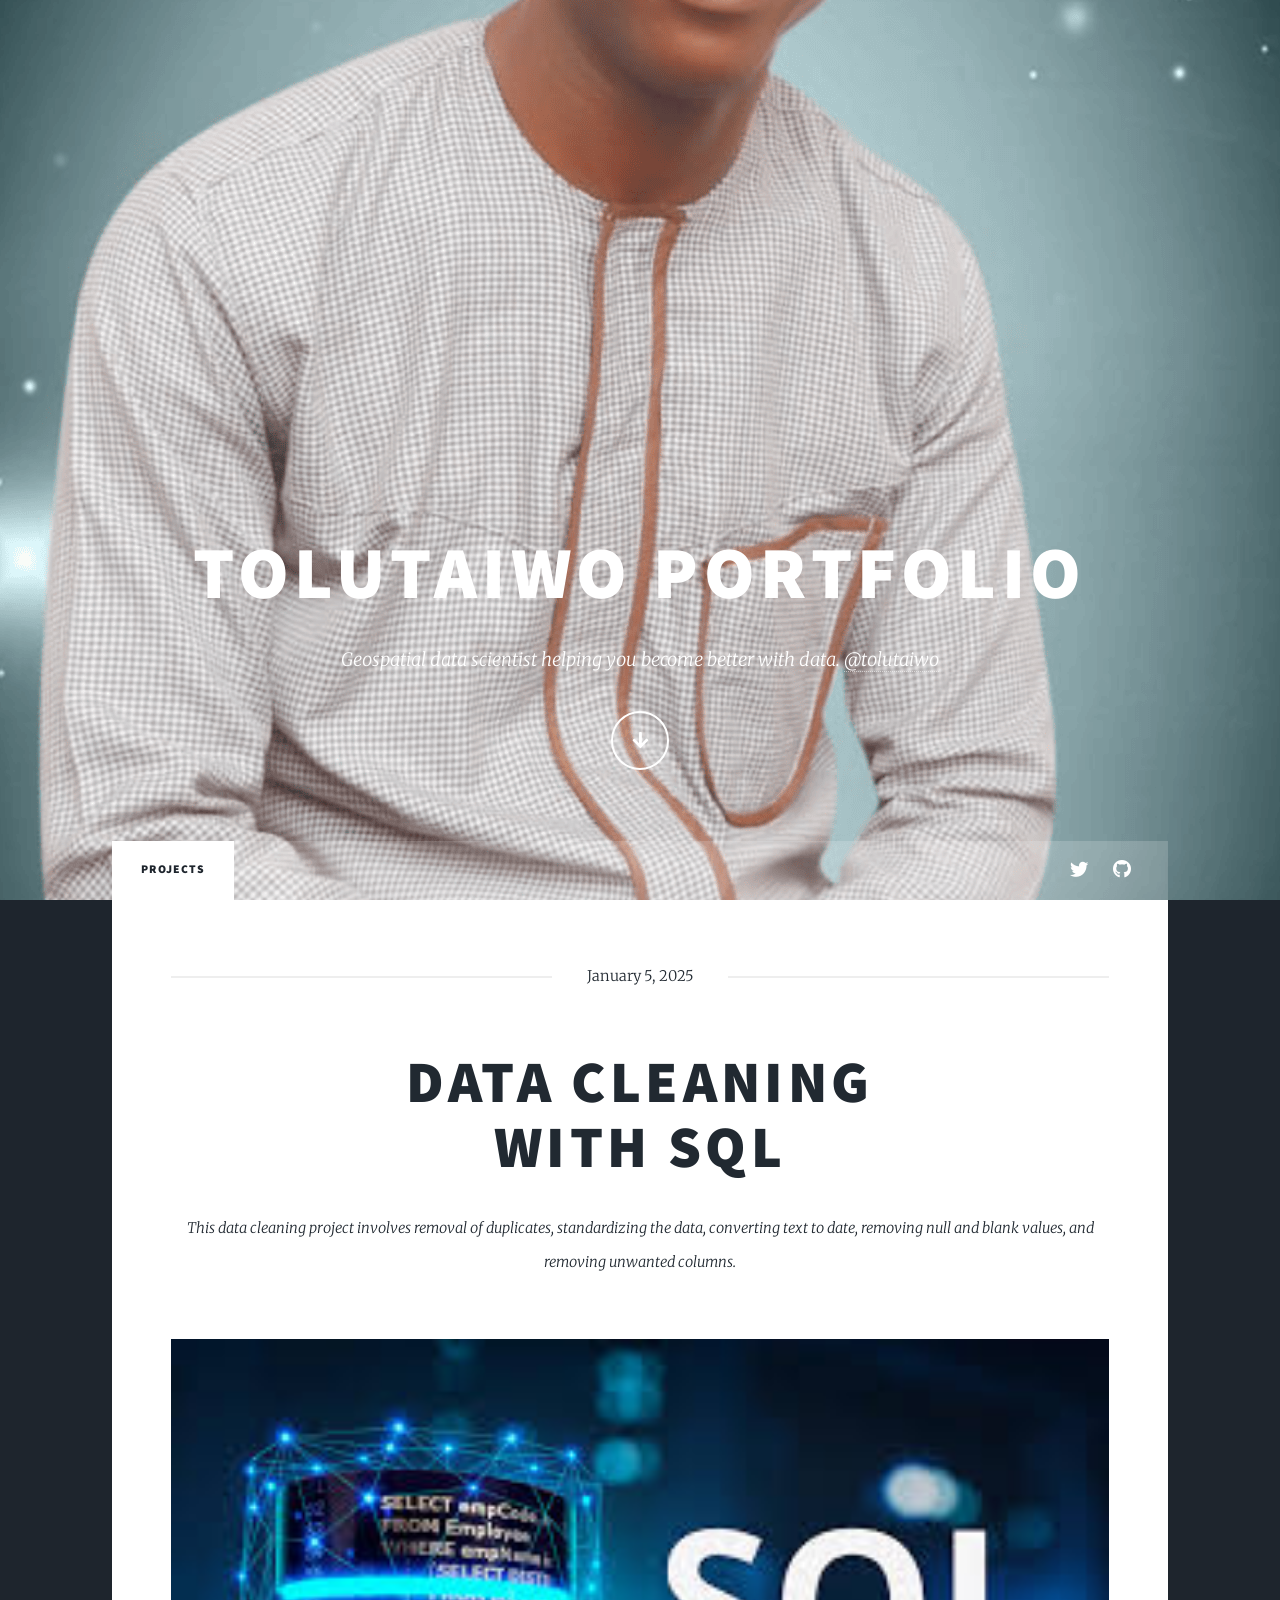
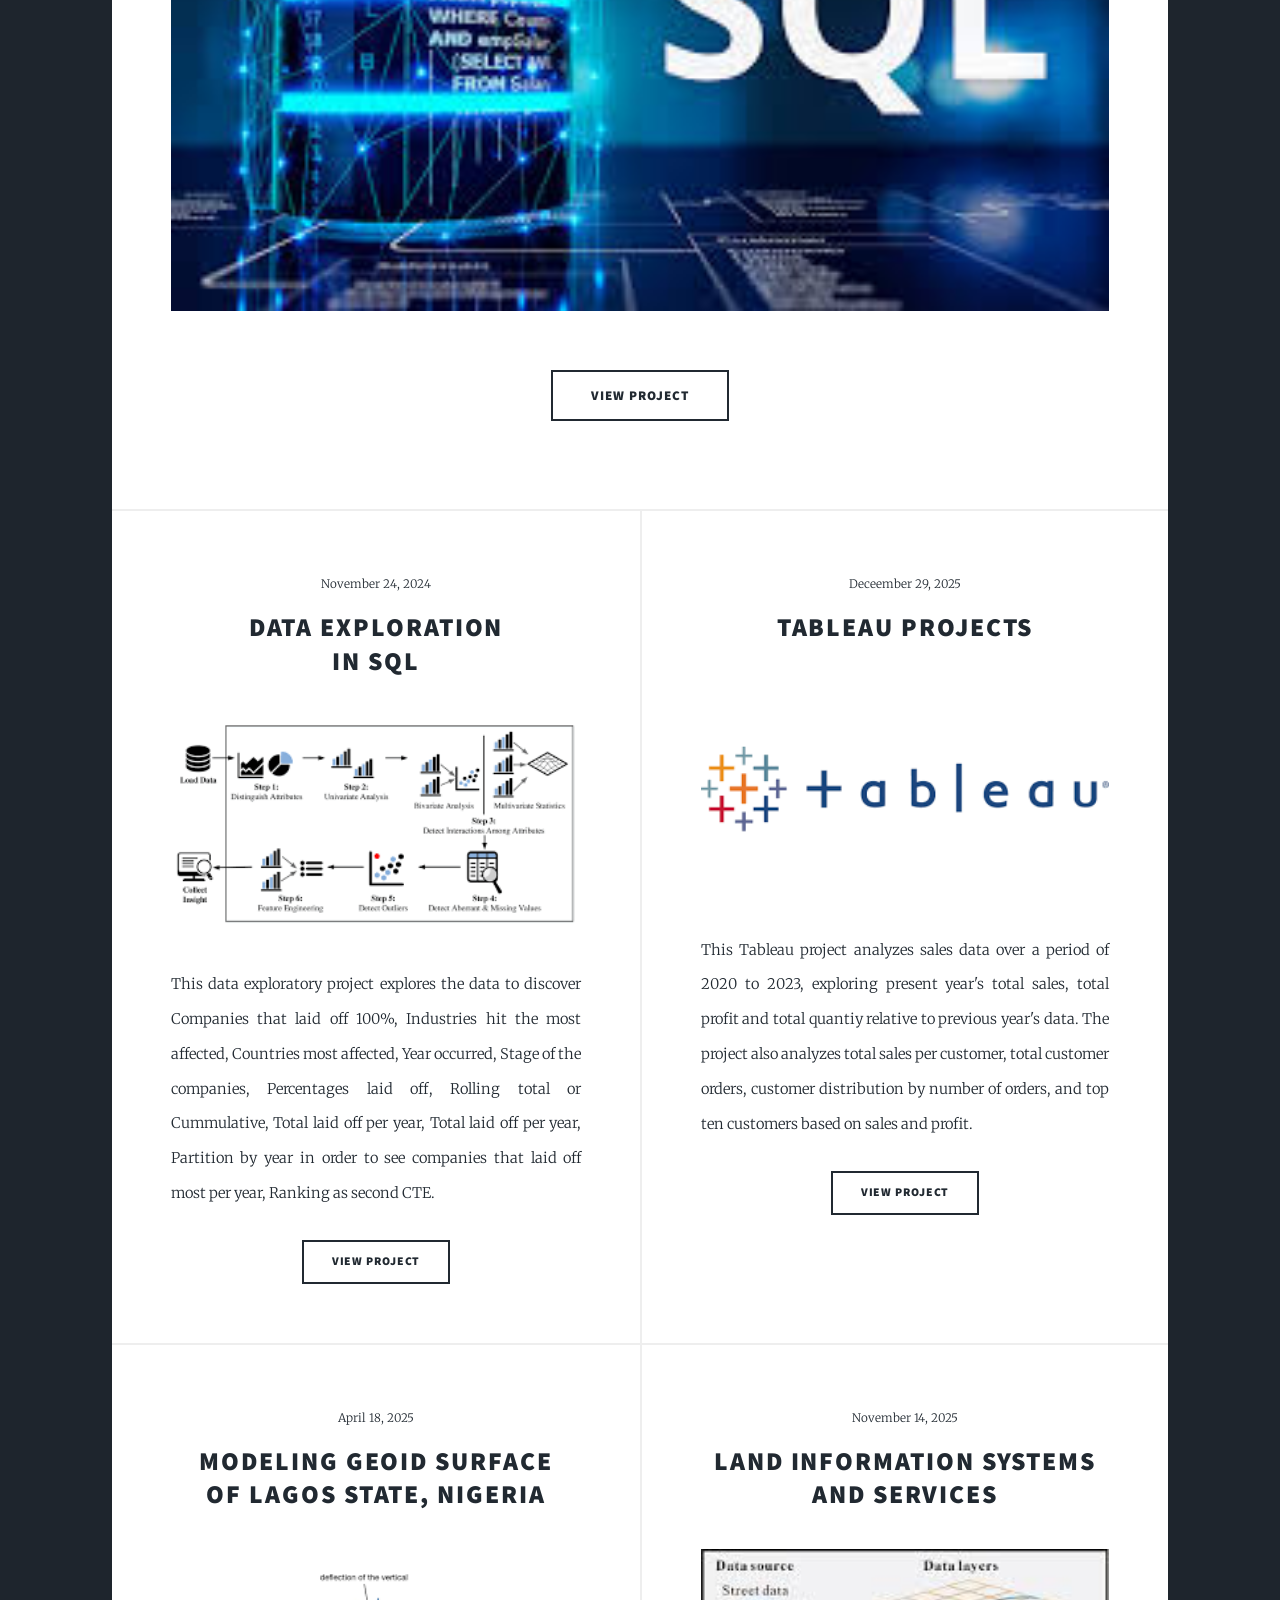
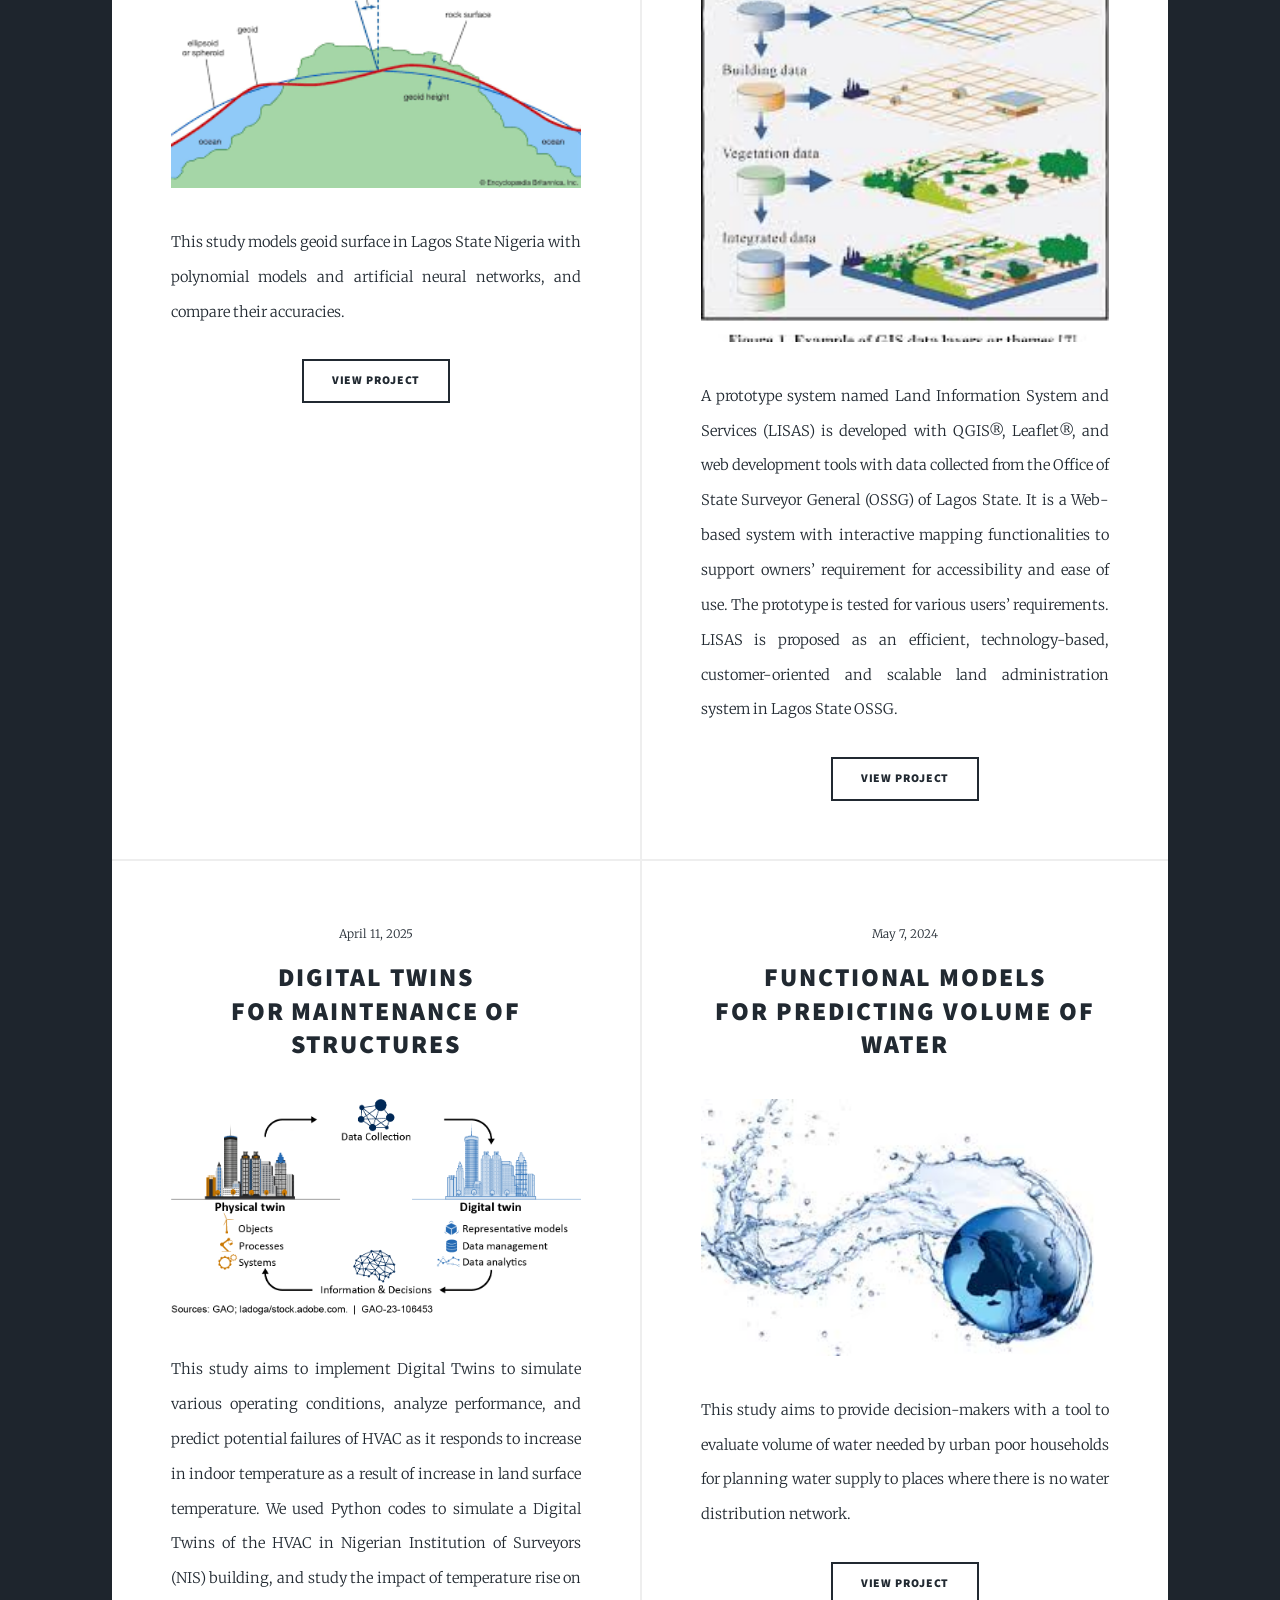
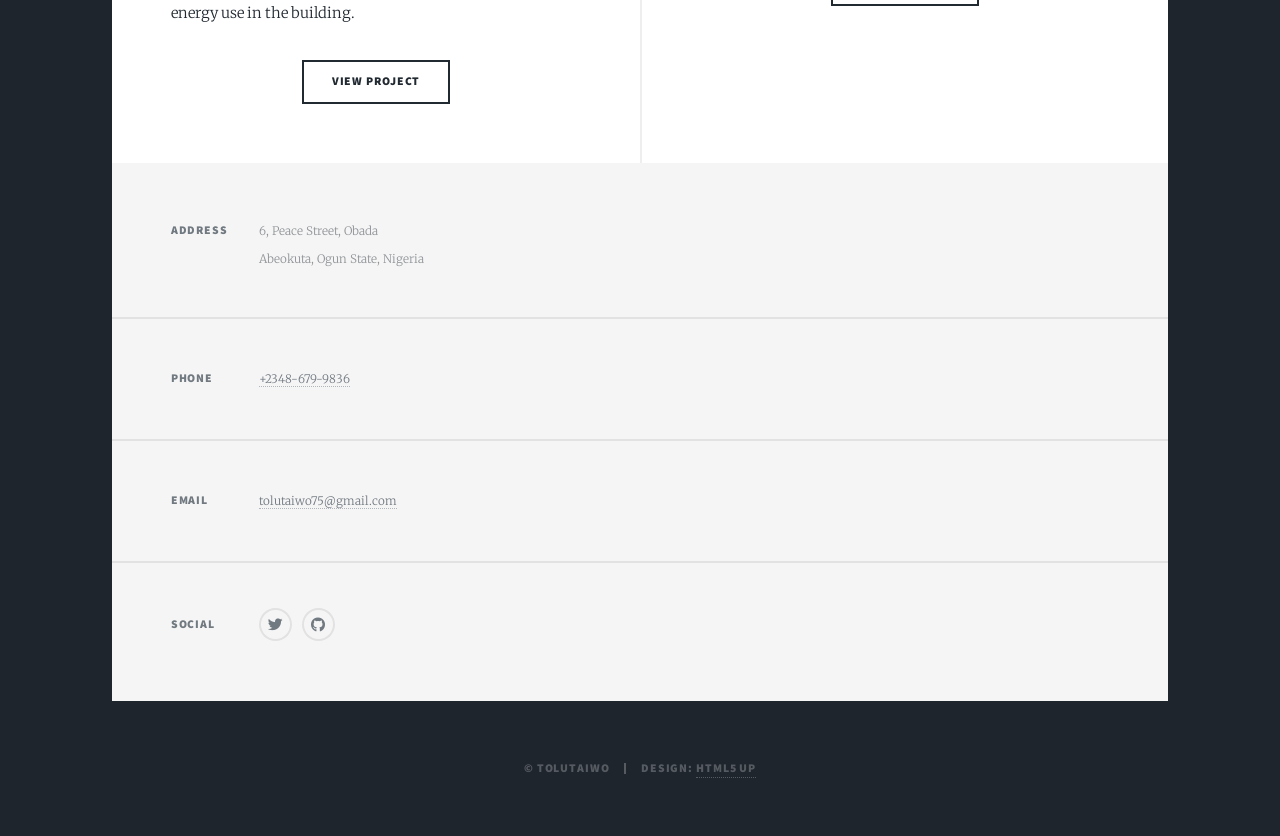
==== index.html @ 2c4b025e "first commit" ====
<!DOCTYPE HTML>
<!--
	Massively by HTML5 UP
	html5up.net | @ajlkn
	Free for personal and commercial use under the CCA 3.0 license (html5up.net/license)
-->
<html>
	<head>
		<title>ToluTaiwo </title>
		<meta charset="utf-8" />
		<meta name="viewport" content="width=device-width, initial-scale=1, user-scalable=no" />
		<link rel="stylesheet" href="assets/css/main.css" />
		<noscript><link rel="stylesheet" href="assets/css/noscript.css" /></noscript>
	</head>
	<body class="is-preload">

		<!-- Wrapper -->
			<div id="wrapper" class="fade-in">

				<!-- Intro -->
					<div id="intro">
						<h1>ToluTaiwo portfolio</h1>
						<p>Geospatial data scientist helping you become better with data. <a href="https://github.com/ANDREWOLAITANTOLUTAIWO">@tolutaiwo</a></p>
						<ul class="actions">
							<li><a href="#header" class="button icon solid solo fa-arrow-down scrolly">Continue</a></li>
						</ul>
					</div>

				<!-- Header -->
					<header id="header">
						<a href="index.html" class="logo">ToluTaiwo</a>
					</header>

				<!-- Nav -->
					<nav id="nav">
						<ul class="links">
							<li class="active"><a href="index.html">Projects</a></li>
						</ul>
						<ul class="icons">
							<li><a href="https://x.com/AndrewTolu224" class="icon brands fa-twitter"><span class="label">Twitter</span></a></li>
							<li><a href="https://github.com/ANDREWOLAITANTOLUTAIWO" class="icon brands fa-github"><span class="label">GitHub</span></a></li>
						</ul>
					</nav>

				<!-- Main -->
					<div id="main">

						<!-- Featured Post -->
							<article class="post featured">
								<header class="major">
									<span class="date">January 5, 2025</span>
									<h2><a href="https://github.com/ANDREWOLAITANTOLUTAIWO/data-cleaning-with-sql">Data Cleaning <br />
									with SQL</a></h2>
									<p>This data cleaning project involves removal of duplicates, standardizing the data,
										converting text to date, removing null and blank values, and removing unwanted columns.</p>
								</header>
								<a href="https://github.com/ANDREWOLAITANTOLUTAIWO/data-cleaning-with-sql" class="image main"><img src="images/sql.jpg" alt="" /></a>
								<ul class="actions special">
									<li><a href="https://github.com/ANDREWOLAITANTOLUTAIWO/data-cleaning-with-sql" class="button large">View Project</a></li>
								</ul>
							</article>

						<!-- Posts -->
							<section class="posts">
								<article>
									<header>
										<span class="date">November 24, 2024</span>
										<h2><a href="https://github.com/ANDREWOLAITANTOLUTAIWO/exploratory-data-analysis">Data Exploration<br />
										in SQL</a></h2>
									</header>
									<a href="https://github.com/ANDREWOLAITANTOLUTAIWO/exploratory-data-analysis" class="image fit"><img src="images/eda.png" alt="" /></a>
									<p>This data exploratory project explores the data to discover
									Companies that laid off 100%, Industries hit the most affected, Countries most affected,
									Year occurred, Stage of the companies, Percentages laid off,
									Rolling total or Cummulative, Total laid off per year, Total laid off per year,
									Partition by year in order to see companies that laid off most per year,
									Ranking as second CTE.</p>
									<ul class="actions special">
										<li><a href="https://github.com/ANDREWOLAITANTOLUTAIWO/exploratory-data-analysis" class="button">View Project</a></li>
									</ul>
								</article>
								<article>
									<header>
										<span class="date">Deceember 29, 2025</span>
										<h2><a href="https://public.tableau.com/app/profile/tolu.taiwo8057/viz/SalesProject_17670066728780/CustomerDashboard">Tableau Projects<br /></a></h2>
									</header>
									<a href="https://public.tableau.com/app/profile/tolu.taiwo8057/viz/SalesProject_17670066728780/CustomerDashboard" class="image fit"><img src="images/tableau.png" alt="" /></a>
									<p>This Tableau project analyzes sales data over a period of 2020 to 2023, exploring present year's total sales, total profit and total quantiy relative to previous year's data. 
										The project also analyzes total sales per customer, total customer orders, customer distribution by number of orders, and top ten customers based on sales and profit.</p>
									<ul class="actions special">
										<li><a href="https://public.tableau.com/app/profile/tolu.taiwo8057/viz/SalesProject_17670066728780/CustomerDashboard" class="button">View Project</a></li>
									</ul>
								</article>
								<article>
									<header>
										<span class="date">April 18, 2025</span>
										<h2><a href="https://github.com/ANDREWOLAITANTOLUTAIWO/Modeling-geoid-surface">Modeling Geoid Surface<br />
										of Lagos State, Nigeria</a></h2>
									</header>
									<a href="https://github.com/ANDREWOLAITANTOLUTAIWO/Modeling-geoid-surface" class="image fit"><img src="images/geoid.png" alt="" /></a>
									<p>This study models geoid surface in Lagos State Nigeria with polynomial models and artificial neural networks, and compare their accuracies.</p>
									<ul class="actions special">
										<li><a href="https://github.com/ANDREWOLAITANTOLUTAIWO/Modeling-geoid-surface" class="button">View Project</a></li>
									</ul>
								</article>
								<article>
									<header>
										<span class="date">November 14, 2025</span>
										<h2><a href="https://github.com/ANDREWOLAITANTOLUTAIWO/land-information-system-and-services---LISAS">Land Information Systems<br />
										and Services</a></h2>
									</header>
									<a href="https://github.com/ANDREWOLAITANTOLUTAIWO/land-information-system-and-services---LISAS" class="image fit"><img src="images/lis.jpg" alt="" /></a>
									<p>A prototype system named Land Information System and Services (LISAS) is developed with QGIS®, Leaflet®, 
										and web development tools with data collected from the Office of State Surveyor General (OSSG) of Lagos State. 
										It is a Web-based system with interactive mapping functionalities to support owners’ requirement for accessibility and ease of use. 
										The prototype is tested for various users’ requirements. LISAS is proposed as an efficient, technology-based, customer-oriented 
										and scalable land administration system in Lagos State OSSG.</p>
									<ul class="actions special">
										<li><a href="https://github.com/ANDREWOLAITANTOLUTAIWO/land-information-system-and-services---LISAS" class="button">View Project</a></li>
									</ul>
								</article>
								<article>
									<header>
										<span class="date">April 11, 2025</span>
										<h2><a href="https://github.com/ANDREWOLAITANTOLUTAIWO/Digital-Twins-for-maintenance-of-structures">Digital Twins<br />
										for Maintenance of Structures</a></h2>
									</header>
									<a href="https://github.com/ANDREWOLAITANTOLUTAIWO/Digital-Twins-for-maintenance-of-structures" class="image fit"><img src="images/digital twins.png" alt="" /></a>
									<p>This study aims to implement Digital Twins to simulate various operating conditions, analyze performance, and predict potential failures of HVAC 
										as it responds to increase in indoor temperature as a result of increase in land surface temperature. We used Python codes to simulate a Digital Twins of the HVAC in 
										Nigerian Institution of Surveyors (NIS) building, and study the impact of temperature rise on energy use in the building.</p>
									<ul class="actions special">
										<li><a href="https://github.com/ANDREWOLAITANTOLUTAIWO/Digital-Twins-for-maintenance-of-structures" class="button">View Project</a></li>
									</ul>
								</article>
								<article>
									<header>
										<span class="date">May 7, 2024</span>
										<h2><a href="https://github.com/ANDREWOLAITANTOLUTAIWO/functional-models">Functional Models <br />
										for Predicting Volume of Water </a></h2>
									</header>
									<a href="https://github.com/ANDREWOLAITANTOLUTAIWO/functional-models" class="image fit"><img src="images/water model.jpg" alt="" /></a>
									<p>This study aims to provide decision-makers with a tool to evaluate volume of water needed by urban poor households 
										for planning water supply to places where there is no water distribution network.</p>
									<ul class="actions special">
										<li><a href="https://github.com/ANDREWOLAITANTOLUTAIWO/functional-models" class="button">View Project</a></li>
									</ul>
								</article>
							</section>

						<!-- Footer -->
					</div>

				<!-- Footer -->
					<footer id="footer">
						<section class="split contact">
							<section class="alt">
								<h3>Address</h3>
								<p>6, Peace Street, Obada<br />
								Abeokuta, Ogun State, Nigeria</p>
							</section>
							<section>
								<h3>Phone</h3>
								<p><a href="#">+2348-679-9836</a></p>
							</section>
							<section>
								<h3>Email</h3>
								<p><a href="https://mail.google.com/mail/u/0/#inbox">tolutaiwo75@gmail.com</a></p>
							</section>
							<section>
								<h3>Social</h3>
								<ul class="icons alt">
									<li><a href="https://x.com/AndrewTolu224" class="icon brands alt fa-twitter"><span class="label">Twitter</span></a></li>
									<li><a href="https://github.com/ANDREWOLAITANTOLUTAIWO" class="icon brands alt fa-github"><span class="label">GitHub</span></a></li>
								</ul>
							</section>
						</section>
					</footer>

				<!-- Copyright -->
					<div id="copyright">
						<ul><li>&copy; tolutaiwo</li><li>Design: <a href="https://html5up.net">HTML5 UP</a></li></ul>
					</div>

			</div>

		<!-- Scripts -->
			<script src="assets/js/jquery.min.js"></script>
			<script src="assets/js/jquery.scrollex.min.js"></script>
			<script src="assets/js/jquery.scrolly.min.js"></script>
			<script src="assets/js/browser.min.js"></script>
			<script src="assets/js/breakpoints.min.js"></script>
			<script src="assets/js/util.js"></script>
			<script src="assets/js/main.js"></script>

	</body>
</html>
---- assets/css/main.css ----
@import url(fontawesome-all.min.css);
@import url("https://fonts.googleapis.com/css?family=Merriweather:300,700,300italic,700italic|Source+Sans+Pro:900");

/*
	Massively by HTML5 UP
	html5up.net | @ajlkn
	Free for personal and commercial use under the CCA 3.0 license (html5up.net/license)
*/

html, body, div, span, applet, object,
iframe, h1, h2, h3, h4, h5, h6, p, blockquote,
pre, a, abbr, acronym, address, big, cite,
code, del, dfn, em, img, ins, kbd, q, s, samp,
small, strike, strong, sub, sup, tt, var, b,
u, i, center, dl, dt, dd, ol, ul, li, fieldset,
form, label, legend, table, caption, tbody,
tfoot, thead, tr, th, td, article, aside,
canvas, details, embed, figure, figcaption,
footer, header, hgroup, menu, nav, output, ruby,
section, summary, time, mark, audio, video {
	margin: 0;
	padding: 0;
	border: 0;
	font-size: 100%;
	font: inherit;
	vertical-align: baseline;}

article, aside, details, figcaption, figure,
footer, header, hgroup, menu, nav, section {
	display: block;}

body {
	line-height: 1;
}

ol, ul {
	list-style: none;
}

blockquote, q {
	quotes: none;
}

	blockquote:before, blockquote:after, q:before, q:after {
		content: '';
		content: none;
	}

table {
	border-collapse: collapse;
	border-spacing: 0;
}

body {
	-webkit-text-size-adjust: none;
}

mark {
	background-color: transparent;
	color: inherit;
}

input::-moz-focus-inner {
	border: 0;
	padding: 0;
}

input, select, textarea {
	-moz-appearance: none;
	-webkit-appearance: none;
	-ms-appearance: none;
	appearance: none;
}

/* Basic */

	@-ms-viewport {
		width: device-width;
	}

	body {
		-ms-overflow-style: scrollbar;
	}

	@media screen and (max-width: 480px) {

		html, body {
			min-width: 320px;
		}

	}

	html {
		box-sizing: border-box;
	}

	*, *:before, *:after {
		box-sizing: inherit;
	}

	body {
		background-color: #1e252d;
	}

		body.is-preload *, body.is-preload *:before, body.is-preload *:after {
			-moz-animation: none !important;
			-webkit-animation: none !important;
			-ms-animation: none !important;
			animation: none !important;
			-moz-transition: none !important;
			-webkit-transition: none !important;
			-ms-transition: none !important;
			transition: none !important;
		}

/* Type */

	html {
		font-size: 16pt;
	}

		@media screen and (max-width: 1680px) {

			html {
				font-size: 12pt;
			}

		}

		@media screen and (max-width: 1280px) {

			html {
				font-size: 11pt;
			}

		}

		@media screen and (max-width: 360px) {

			html {
				font-size: 10pt;
			}

		}

	body {
		color: #212931;
	}

	body, input, select, textarea {
		font-family: "Merriweather", Georgia, serif;
		font-weight: 300;
		font-size: 1rem;
		line-height: 2.375;
	}

	a {
		-moz-transition: color 0.2s ease-in-out, background-color 0.2s ease-in-out, border-color 0.2s ease-in-out, box-shadow 0.2s ease-in-out;
		-webkit-transition: color 0.2s ease-in-out, background-color 0.2s ease-in-out, border-color 0.2s ease-in-out, box-shadow 0.2s ease-in-out;
		-ms-transition: color 0.2s ease-in-out, background-color 0.2s ease-in-out, border-color 0.2s ease-in-out, box-shadow 0.2s ease-in-out;
		transition: color 0.2s ease-in-out, background-color 0.2s ease-in-out, border-color 0.2s ease-in-out, box-shadow 0.2s ease-in-out;
		border-bottom: dotted 1px;
		text-decoration: none;
	}

		a:hover {
			border-bottom-color: transparent;
		}

	strong, b {
		font-weight: 600;
	}

	em, i {
		font-style: italic;
	}

	p {
		text-align: justify;
		margin: 0 0 2rem 0;
	}

	h1, h2, h3, h4, h5, h6 {
		font-family: "Source Sans Pro", Helvetica, sans-serif;
		font-weight: 900;
		line-height: 1.5;
		letter-spacing: 0.075em;
		text-transform: uppercase;
		margin: 0 0 1rem 0;
	}

		h1 a, h2 a, h3 a, h4 a, h5 a, h6 a {
			border-bottom: 0;
			color: inherit;
			text-decoration: none;
		}

	h1 {
		font-size: 4rem;
		line-height: 1.1;
		margin: 0 0 2rem 0;
	}

	h2 {
		font-size: 1.75rem;
		line-height: 1.3;
		margin: 0 0 1.5rem 0;
	}

	h3 {
		font-size: 1.25rem;
		margin: 0 0 1.5rem 0;
	}

	h4 {
		font-size: 1rem;
	}

	h5 {
		font-size: 0.9rem;
	}

	h6 {
		font-size: 0.8rem;
	}

	sub {
		font-size: 0.8rem;
		position: relative;
		top: 0.5rem;
	}

	sup {
		font-size: 0.8rem;
		position: relative;
		top: -0.5rem;
	}

	blockquote {
		border-left: solid 4px;
		font-style: italic;
		margin: 0 0 2rem 0;
		padding: 0.5rem 0 0.5rem 2rem;
	}

	code {
		border: solid 2px;
		font-family: "Courier New", monospace;
		font-size: 0.9rem;
		margin: 0 0.25rem;
		padding: 0.25rem 0.65rem;
	}

	pre {
		-webkit-overflow-scrolling: touch;
		font-family: "Courier New", monospace;
		font-size: 0.9rem;
		margin: 0 0 2rem 0;
	}

		pre code {
			display: block;
			line-height: 1.75;
			padding: 1rem 1.5rem;
			overflow-x: auto;
		}

	hr {
		border: 0;
		border-bottom: solid 2px;
		margin: 3rem 0;
	}

		hr.major {
			margin: 5rem 0;
		}

	.align-left {
		text-align: left;
	}

	.align-center {
		text-align: center;
	}

	.align-right {
		text-align: right;
	}

	input, select, textarea {
		color: #212931;
	}

	a {
		color: #212931;
		border-bottom-color: rgba(33, 41, 49, 0.5);
	}

		a:hover {
			border-bottom-color: transparent;
			color: #18bfef !important;
		}

	strong, b {
		color: #212931;
	}

	h1, h2, h3, h4, h5, h6 {
		color: #212931;
	}

	blockquote {
		border-left-color: #eeeeee;
	}

	code {
		background: rgba(220, 220, 220, 0.25);
		border-color: #eeeeee;
	}

	hr {
		border-bottom-color: #eeeeee;
	}

/* Row */

	.row {
		display: flex;
		flex-wrap: wrap;
		box-sizing: border-box;
		align-items: stretch;
	}

		.row > * {
			box-sizing: border-box;
		}

		.row.gtr-uniform > * > :last-child {
			margin-bottom: 0;
		}

		.row.aln-left {
			justify-content: flex-start;
		}

		.row.aln-center {
			justify-content: center;
		}

		.row.aln-right {
			justify-content: flex-end;
		}

		.row.aln-top {
			align-items: flex-start;
		}

		.row.aln-middle {
			align-items: center;
		}

		.row.aln-bottom {
			align-items: flex-end;
		}

		.row > .imp {
			order: -1;
		}

		.row > .col-1 {
			width: 8.33333%;
		}

		.row > .off-1 {
			margin-left: 8.33333%;
		}

		.row > .col-2 {
			width: 16.66667%;
		}

		.row > .off-2 {
			margin-left: 16.66667%;
		}

		.row > .col-3 {
			width: 25%;
		}

		.row > .off-3 {
			margin-left: 25%;
		}

		.row > .col-4 {
			width: 33.33333%;
		}

		.row > .off-4 {
			margin-left: 33.33333%;
		}

		.row > .col-5 {
			width: 41.66667%;
		}

		.row > .off-5 {
			margin-left: 41.66667%;
		}

		.row > .col-6 {
			width: 50%;
		}

		.row > .off-6 {
			margin-left: 50%;
		}

		.row > .col-7 {
			width: 58.33333%;
		}

		.row > .off-7 {
			margin-left: 58.33333%;
		}

		.row > .col-8 {
			width: 66.66667%;
		}

		.row > .off-8 {
			margin-left: 66.66667%;
		}

		.row > .col-9 {
			width: 75%;
		}

		.row > .off-9 {
			margin-left: 75%;
		}

		.row > .col-10 {
			width: 83.33333%;
		}

		.row > .off-10 {
			margin-left: 83.33333%;
		}

		.row > .col-11 {
			width: 91.66667%;
		}

		.row > .off-11 {
			margin-left: 91.66667%;
		}

		.row > .col-12 {
			width: 100%;
		}

		.row > .off-12 {
			margin-left: 100%;
		}

		.row.gtr-0 {
			margin-top: 0;
			margin-left: 0rem;
		}

			.row.gtr-0 > * {
				padding: 0 0 0 0rem;
			}

			.row.gtr-0.gtr-uniform {
				margin-top: 0rem;
			}

				.row.gtr-0.gtr-uniform > * {
					padding-top: 0rem;
				}

		.row.gtr-25 {
			margin-top: 0;
			margin-left: -0.375rem;
		}

			.row.gtr-25 > * {
				padding: 0 0 0 0.375rem;
			}

			.row.gtr-25.gtr-uniform {
				margin-top: -0.375rem;
			}

				.row.gtr-25.gtr-uniform > * {
					padding-top: 0.375rem;
				}

		.row.gtr-50 {
			margin-top: 0;
			margin-left: -0.75rem;
		}

			.row.gtr-50 > * {
				padding: 0 0 0 0.75rem;
			}

			.row.gtr-50.gtr-uniform {
				margin-top: -0.75rem;
			}

				.row.gtr-50.gtr-uniform > * {
					padding-top: 0.75rem;
				}

		.row {
			margin-top: 0;
			margin-left: -1.5rem;
		}

			.row > * {
				padding: 0 0 0 1.5rem;
			}

			.row.gtr-uniform {
				margin-top: -1.5rem;
			}

				.row.gtr-uniform > * {
					padding-top: 1.5rem;
				}

		.row.gtr-150 {
			margin-top: 0;
			margin-left: -2.25rem;
		}

			.row.gtr-150 > * {
				padding: 0 0 0 2.25rem;
			}

			.row.gtr-150.gtr-uniform {
				margin-top: -2.25rem;
			}

				.row.gtr-150.gtr-uniform > * {
					padding-top: 2.25rem;
				}

		.row.gtr-200 {
			margin-top: 0;
			margin-left: -3rem;
		}

			.row.gtr-200 > * {
				padding: 0 0 0 3rem;
			}

			.row.gtr-200.gtr-uniform {
				margin-top: -3rem;
			}

				.row.gtr-200.gtr-uniform > * {
					padding-top: 3rem;
				}

		@media screen and (max-width: 1680px) {

			.row {
				display: flex;
				flex-wrap: wrap;
				box-sizing: border-box;
				align-items: stretch;
			}

				.row > * {
					box-sizing: border-box;
				}

				.row.gtr-uniform > * > :last-child {
					margin-bottom: 0;
				}

				.row.aln-left {
					justify-content: flex-start;
				}

				.row.aln-center {
					justify-content: center;
				}

				.row.aln-right {
					justify-content: flex-end;
				}

				.row.aln-top {
					align-items: flex-start;
				}

				.row.aln-middle {
					align-items: center;
				}

				.row.aln-bottom {
					align-items: flex-end;
				}

				.row > .imp-xlarge {
					order: -1;
				}

				.row > .col-1-xlarge {
					width: 8.33333%;
				}

				.row > .off-1-xlarge {
					margin-left: 8.33333%;
				}

				.row > .col-2-xlarge {
					width: 16.66667%;
				}

				.row > .off-2-xlarge {
					margin-left: 16.66667%;
				}

				.row > .col-3-xlarge {
					width: 25%;
				}

				.row > .off-3-xlarge {
					margin-left: 25%;
				}

				.row > .col-4-xlarge {
					width: 33.33333%;
				}

				.row > .off-4-xlarge {
					margin-left: 33.33333%;
				}

				.row > .col-5-xlarge {
					width: 41.66667%;
				}

				.row > .off-5-xlarge {
					margin-left: 41.66667%;
				}

				.row > .col-6-xlarge {
					width: 50%;
				}

				.row > .off-6-xlarge {
					margin-left: 50%;
				}

				.row > .col-7-xlarge {
					width: 58.33333%;
				}

				.row > .off-7-xlarge {
					margin-left: 58.33333%;
				}

				.row > .col-8-xlarge {
					width: 66.66667%;
				}

				.row > .off-8-xlarge {
					margin-left: 66.66667%;
				}

				.row > .col-9-xlarge {
					width: 75%;
				}

				.row > .off-9-xlarge {
					margin-left: 75%;
				}

				.row > .col-10-xlarge {
					width: 83.33333%;
				}

				.row > .off-10-xlarge {
					margin-left: 83.33333%;
				}

				.row > .col-11-xlarge {
					width: 91.66667%;
				}

				.row > .off-11-xlarge {
					margin-left: 91.66667%;
				}

				.row > .col-12-xlarge {
					width: 100%;
				}

				.row > .off-12-xlarge {
					margin-left: 100%;
				}

				.row.gtr-0 {
					margin-top: 0;
					margin-left: 0rem;
				}

					.row.gtr-0 > * {
						padding: 0 0 0 0rem;
					}

					.row.gtr-0.gtr-uniform {
						margin-top: 0rem;
					}

						.row.gtr-0.gtr-uniform > * {
							padding-top: 0rem;
						}

				.row.gtr-25 {
					margin-top: 0;
					margin-left: -0.375rem;
				}

					.row.gtr-25 > * {
						padding: 0 0 0 0.375rem;
					}

					.row.gtr-25.gtr-uniform {
						margin-top: -0.375rem;
					}

						.row.gtr-25.gtr-uniform > * {
							padding-top: 0.375rem;
						}

				.row.gtr-50 {
					margin-top: 0;
					margin-left: -0.75rem;
				}

					.row.gtr-50 > * {
						padding: 0 0 0 0.75rem;
					}

					.row.gtr-50.gtr-uniform {
						margin-top: -0.75rem;
					}

						.row.gtr-50.gtr-uniform > * {
							padding-top: 0.75rem;
						}

				.row {
					margin-top: 0;
					margin-left: -1.5rem;
				}

					.row > * {
						padding: 0 0 0 1.5rem;
					}

					.row.gtr-uniform {
						margin-top: -1.5rem;
					}

						.row.gtr-uniform > * {
							padding-top: 1.5rem;
						}

				.row.gtr-150 {
					margin-top: 0;
					margin-left: -2.25rem;
				}

					.row.gtr-150 > * {
						padding: 0 0 0 2.25rem;
					}

					.row.gtr-150.gtr-uniform {
						margin-top: -2.25rem;
					}

						.row.gtr-150.gtr-uniform > * {
							padding-top: 2.25rem;
						}

				.row.gtr-200 {
					margin-top: 0;
					margin-left: -3rem;
				}

					.row.gtr-200 > * {
						padding: 0 0 0 3rem;
					}

					.row.gtr-200.gtr-uniform {
						margin-top: -3rem;
					}

						.row.gtr-200.gtr-uniform > * {
							padding-top: 3rem;
						}

		}

		@media screen and (max-width: 1280px) {

			.row {
				display: flex;
				flex-wrap: wrap;
				box-sizing: border-box;
				align-items: stretch;
			}

				.row > * {
					box-sizing: border-box;
				}

				.row.gtr-uniform > * > :last-child {
					margin-bottom: 0;
				}

				.row.aln-left {
					justify-content: flex-start;
				}

				.row.aln-center {
					justify-content: center;
				}

				.row.aln-right {
					justify-content: flex-end;
				}

				.row.aln-top {
					align-items: flex-start;
				}

				.row.aln-middle {
					align-items: center;
				}

				.row.aln-bottom {
					align-items: flex-end;
				}

				.row > .imp-large {
					order: -1;
				}

				.row > .col-1-large {
					width: 8.33333%;
				}

				.row > .off-1-large {
					margin-left: 8.33333%;
				}

				.row > .col-2-large {
					width: 16.66667%;
				}

				.row > .off-2-large {
					margin-left: 16.66667%;
				}

				.row > .col-3-large {
					width: 25%;
				}

				.row > .off-3-large {
					margin-left: 25%;
				}

				.row > .col-4-large {
					width: 33.33333%;
				}

				.row > .off-4-large {
					margin-left: 33.33333%;
				}

				.row > .col-5-large {
					width: 41.66667%;
				}

				.row > .off-5-large {
					margin-left: 41.66667%;
				}

				.row > .col-6-large {
					width: 50%;
				}

				.row > .off-6-large {
					margin-left: 50%;
				}

				.row > .col-7-large {
					width: 58.33333%;
				}

				.row > .off-7-large {
					margin-left: 58.33333%;
				}

				.row > .col-8-large {
					width: 66.66667%;
				}

				.row > .off-8-large {
					margin-left: 66.66667%;
				}

				.row > .col-9-large {
					width: 75%;
				}

				.row > .off-9-large {
					margin-left: 75%;
				}

				.row > .col-10-large {
					width: 83.33333%;
				}

				.row > .off-10-large {
					margin-left: 83.33333%;
				}

				.row > .col-11-large {
					width: 91.66667%;
				}

				.row > .off-11-large {
					margin-left: 91.66667%;
				}

				.row > .col-12-large {
					width: 100%;
				}

				.row > .off-12-large {
					margin-left: 100%;
				}

				.row.gtr-0 {
					margin-top: 0;
					margin-left: 0rem;
				}

					.row.gtr-0 > * {
						padding: 0 0 0 0rem;
					}

					.row.gtr-0.gtr-uniform {
						margin-top: 0rem;
					}

						.row.gtr-0.gtr-uniform > * {
							padding-top: 0rem;
						}

				.row.gtr-25 {
					margin-top: 0;
					margin-left: -0.375rem;
				}

					.row.gtr-25 > * {
						padding: 0 0 0 0.375rem;
					}

					.row.gtr-25.gtr-uniform {
						margin-top: -0.375rem;
					}

						.row.gtr-25.gtr-uniform > * {
							padding-top: 0.375rem;
						}

				.row.gtr-50 {
					margin-top: 0;
					margin-left: -0.75rem;
				}

					.row.gtr-50 > * {
						padding: 0 0 0 0.75rem;
					}

					.row.gtr-50.gtr-uniform {
						margin-top: -0.75rem;
					}

						.row.gtr-50.gtr-uniform > * {
							padding-top: 0.75rem;
						}

				.row {
					margin-top: 0;
					margin-left: -1.5rem;
				}

					.row > * {
						padding: 0 0 0 1.5rem;
					}

					.row.gtr-uniform {
						margin-top: -1.5rem;
					}

						.row.gtr-uniform > * {
							padding-top: 1.5rem;
						}

				.row.gtr-150 {
					margin-top: 0;
					margin-left: -2.25rem;
				}

					.row.gtr-150 > * {
						padding: 0 0 0 2.25rem;
					}

					.row.gtr-150.gtr-uniform {
						margin-top: -2.25rem;
					}

						.row.gtr-150.gtr-uniform > * {
							padding-top: 2.25rem;
						}

				.row.gtr-200 {
					margin-top: 0;
					margin-left: -3rem;
				}

					.row.gtr-200 > * {
						padding: 0 0 0 3rem;
					}

					.row.gtr-200.gtr-uniform {
						margin-top: -3rem;
					}

						.row.gtr-200.gtr-uniform > * {
							padding-top: 3rem;
						}

		}

		@media screen and (max-width: 980px) {

			.row {
				display: flex;
				flex-wrap: wrap;
				box-sizing: border-box;
				align-items: stretch;
			}

				.row > * {
					box-sizing: border-box;
				}

				.row.gtr-uniform > * > :last-child {
					margin-bottom: 0;
				}

				.row.aln-left {
					justify-content: flex-start;
				}

				.row.aln-center {
					justify-content: center;
				}

				.row.aln-right {
					justify-content: flex-end;
				}

				.row.aln-top {
					align-items: flex-start;
				}

				.row.aln-middle {
					align-items: center;
				}

				.row.aln-bottom {
					align-items: flex-end;
				}

				.row > .imp-medium {
					order: -1;
				}

				.row > .col-1-medium {
					width: 8.33333%;
				}

				.row > .off-1-medium {
					margin-left: 8.33333%;
				}

				.row > .col-2-medium {
					width: 16.66667%;
				}

				.row > .off-2-medium {
					margin-left: 16.66667%;
				}

				.row > .col-3-medium {
					width: 25%;
				}

				.row > .off-3-medium {
					margin-left: 25%;
				}

				.row > .col-4-medium {
					width: 33.33333%;
				}

				.row > .off-4-medium {
					margin-left: 33.33333%;
				}

				.row > .col-5-medium {
					width: 41.66667%;
				}

				.row > .off-5-medium {
					margin-left: 41.66667%;
				}

				.row > .col-6-medium {
					width: 50%;
				}

				.row > .off-6-medium {
					margin-left: 50%;
				}

				.row > .col-7-medium {
					width: 58.33333%;
				}

				.row > .off-7-medium {
					margin-left: 58.33333%;
				}

				.row > .col-8-medium {
					width: 66.66667%;
				}

				.row > .off-8-medium {
					margin-left: 66.66667%;
				}

				.row > .col-9-medium {
					width: 75%;
				}

				.row > .off-9-medium {
					margin-left: 75%;
				}

				.row > .col-10-medium {
					width: 83.33333%;
				}

				.row > .off-10-medium {
					margin-left: 83.33333%;
				}

				.row > .col-11-medium {
					width: 91.66667%;
				}

				.row > .off-11-medium {
					margin-left: 91.66667%;
				}

				.row > .col-12-medium {
					width: 100%;
				}

				.row > .off-12-medium {
					margin-left: 100%;
				}

				.row.gtr-0 {
					margin-top: 0;
					margin-left: 0rem;
				}

					.row.gtr-0 > * {
						padding: 0 0 0 0rem;
					}

					.row.gtr-0.gtr-uniform {
						margin-top: 0rem;
					}

						.row.gtr-0.gtr-uniform > * {
							padding-top: 0rem;
						}

				.row.gtr-25 {
					margin-top: 0;
					margin-left: -0.375rem;
				}

					.row.gtr-25 > * {
						padding: 0 0 0 0.375rem;
					}

					.row.gtr-25.gtr-uniform {
						margin-top: -0.375rem;
					}

						.row.gtr-25.gtr-uniform > * {
							padding-top: 0.375rem;
						}

				.row.gtr-50 {
					margin-top: 0;
					margin-left: -0.75rem;
				}

					.row.gtr-50 > * {
						padding: 0 0 0 0.75rem;
					}

					.row.gtr-50.gtr-uniform {
						margin-top: -0.75rem;
					}

						.row.gtr-50.gtr-uniform > * {
							padding-top: 0.75rem;
						}

				.row {
					margin-top: 0;
					margin-left: -1.5rem;
				}

					.row > * {
						padding: 0 0 0 1.5rem;
					}

					.row.gtr-uniform {
						margin-top: -1.5rem;
					}

						.row.gtr-uniform > * {
							padding-top: 1.5rem;
						}

				.row.gtr-150 {
					margin-top: 0;
					margin-left: -2.25rem;
				}

					.row.gtr-150 > * {
						padding: 0 0 0 2.25rem;
					}

					.row.gtr-150.gtr-uniform {
						margin-top: -2.25rem;
					}

						.row.gtr-150.gtr-uniform > * {
							padding-top: 2.25rem;
						}

				.row.gtr-200 {
					margin-top: 0;
					margin-left: -3rem;
				}

					.row.gtr-200 > * {
						padding: 0 0 0 3rem;
					}

					.row.gtr-200.gtr-uniform {
						margin-top: -3rem;
					}

						.row.gtr-200.gtr-uniform > * {
							padding-top: 3rem;
						}

		}

		@media screen and (max-width: 736px) {

			.row {
				display: flex;
				flex-wrap: wrap;
				box-sizing: border-box;
				align-items: stretch;
			}

				.row > * {
					box-sizing: border-box;
				}

				.row.gtr-uniform > * > :last-child {
					margin-bottom: 0;
				}

				.row.aln-left {
					justify-content: flex-start;
				}

				.row.aln-center {
					justify-content: center;
				}

				.row.aln-right {
					justify-content: flex-end;
				}

				.row.aln-top {
					align-items: flex-start;
				}

				.row.aln-middle {
					align-items: center;
				}

				.row.aln-bottom {
					align-items: flex-end;
				}

				.row > .imp-small {
					order: -1;
				}

				.row > .col-1-small {
					width: 8.33333%;
				}

				.row > .off-1-small {
					margin-left: 8.33333%;
				}

				.row > .col-2-small {
					width: 16.66667%;
				}

				.row > .off-2-small {
					margin-left: 16.66667%;
				}

				.row > .col-3-small {
					width: 25%;
				}

				.row > .off-3-small {
					margin-left: 25%;
				}

				.row > .col-4-small {
					width: 33.33333%;
				}

				.row > .off-4-small {
					margin-left: 33.33333%;
				}

				.row > .col-5-small {
					width: 41.66667%;
				}

				.row > .off-5-small {
					margin-left: 41.66667%;
				}

				.row > .col-6-small {
					width: 50%;
				}

				.row > .off-6-small {
					margin-left: 50%;
				}

				.row > .col-7-small {
					width: 58.33333%;
				}

				.row > .off-7-small {
					margin-left: 58.33333%;
				}

				.row > .col-8-small {
					width: 66.66667%;
				}

				.row > .off-8-small {
					margin-left: 66.66667%;
				}

				.row > .col-9-small {
					width: 75%;
				}

				.row > .off-9-small {
					margin-left: 75%;
				}

				.row > .col-10-small {
					width: 83.33333%;
				}

				.row > .off-10-small {
					margin-left: 83.33333%;
				}

				.row > .col-11-small {
					width: 91.66667%;
				}

				.row > .off-11-small {
					margin-left: 91.66667%;
				}

				.row > .col-12-small {
					width: 100%;
				}

				.row > .off-12-small {
					margin-left: 100%;
				}

				.row.gtr-0 {
					margin-top: 0;
					margin-left: 0rem;
				}

					.row.gtr-0 > * {
						padding: 0 0 0 0rem;
					}

					.row.gtr-0.gtr-uniform {
						margin-top: 0rem;
					}

						.row.gtr-0.gtr-uniform > * {
							padding-top: 0rem;
						}

				.row.gtr-25 {
					margin-top: 0;
					margin-left: -0.375rem;
				}

					.row.gtr-25 > * {
						padding: 0 0 0 0.375rem;
					}

					.row.gtr-25.gtr-uniform {
						margin-top: -0.375rem;
					}

						.row.gtr-25.gtr-uniform > * {
							padding-top: 0.375rem;
						}

				.row.gtr-50 {
					margin-top: 0;
					margin-left: -0.75rem;
				}

					.row.gtr-50 > * {
						padding: 0 0 0 0.75rem;
					}

					.row.gtr-50.gtr-uniform {
						margin-top: -0.75rem;
					}

						.row.gtr-50.gtr-uniform > * {
							padding-top: 0.75rem;
						}

				.row {
					margin-top: 0;
					margin-left: -1.5rem;
				}

					.row > * {
						padding: 0 0 0 1.5rem;
					}

					.row.gtr-uniform {
						margin-top: -1.5rem;
					}

						.row.gtr-uniform > * {
							padding-top: 1.5rem;
						}

				.row.gtr-150 {
					margin-top: 0;
					margin-left: -2.25rem;
				}

					.row.gtr-150 > * {
						padding: 0 0 0 2.25rem;
					}

					.row.gtr-150.gtr-uniform {
						margin-top: -2.25rem;
					}

						.row.gtr-150.gtr-uniform > * {
							padding-top: 2.25rem;
						}

				.row.gtr-200 {
					margin-top: 0;
					margin-left: -3rem;
				}

					.row.gtr-200 > * {
						padding: 0 0 0 3rem;
					}

					.row.gtr-200.gtr-uniform {
						margin-top: -3rem;
					}

						.row.gtr-200.gtr-uniform > * {
							padding-top: 3rem;
						}

		}

		@media screen and (max-width: 480px) {

			.row {
				display: flex;
				flex-wrap: wrap;
				box-sizing: border-box;
				align-items: stretch;
			}

				.row > * {
					box-sizing: border-box;
				}

				.row.gtr-uniform > * > :last-child {
					margin-bottom: 0;
				}

				.row.aln-left {
					justify-content: flex-start;
				}

				.row.aln-center {
					justify-content: center;
				}

				.row.aln-right {
					justify-content: flex-end;
				}

				.row.aln-top {
					align-items: flex-start;
				}

				.row.aln-middle {
					align-items: center;
				}

				.row.aln-bottom {
					align-items: flex-end;
				}

				.row > .imp-xsmall {
					order: -1;
				}

				.row > .col-1-xsmall {
					width: 8.33333%;
				}

				.row > .off-1-xsmall {
					margin-left: 8.33333%;
				}

				.row > .col-2-xsmall {
					width: 16.66667%;
				}

				.row > .off-2-xsmall {
					margin-left: 16.66667%;
				}

				.row > .col-3-xsmall {
					width: 25%;
				}

				.row > .off-3-xsmall {
					margin-left: 25%;
				}

				.row > .col-4-xsmall {
					width: 33.33333%;
				}

				.row > .off-4-xsmall {
					margin-left: 33.33333%;
				}

				.row > .col-5-xsmall {
					width: 41.66667%;
				}

				.row > .off-5-xsmall {
					margin-left: 41.66667%;
				}

				.row > .col-6-xsmall {
					width: 50%;
				}

				.row > .off-6-xsmall {
					margin-left: 50%;
				}

				.row > .col-7-xsmall {
					width: 58.33333%;
				}

				.row > .off-7-xsmall {
					margin-left: 58.33333%;
				}

				.row > .col-8-xsmall {
					width: 66.66667%;
				}

				.row > .off-8-xsmall {
					margin-left: 66.66667%;
				}

				.row > .col-9-xsmall {
					width: 75%;
				}

				.row > .off-9-xsmall {
					margin-left: 75%;
				}

				.row > .col-10-xsmall {
					width: 83.33333%;
				}

				.row > .off-10-xsmall {
					margin-left: 83.33333%;
				}

				.row > .col-11-xsmall {
					width: 91.66667%;
				}

				.row > .off-11-xsmall {
					margin-left: 91.66667%;
				}

				.row > .col-12-xsmall {
					width: 100%;
				}

				.row > .off-12-xsmall {
					margin-left: 100%;
				}

				.row.gtr-0 {
					margin-top: 0;
					margin-left: 0rem;
				}

					.row.gtr-0 > * {
						padding: 0 0 0 0rem;
					}

					.row.gtr-0.gtr-uniform {
						margin-top: 0rem;
					}

						.row.gtr-0.gtr-uniform > * {
							padding-top: 0rem;
						}

				.row.gtr-25 {
					margin-top: 0;
					margin-left: -0.375rem;
				}

					.row.gtr-25 > * {
						padding: 0 0 0 0.375rem;
					}

					.row.gtr-25.gtr-uniform {
						margin-top: -0.375rem;
					}

						.row.gtr-25.gtr-uniform > * {
							padding-top: 0.375rem;
						}

				.row.gtr-50 {
					margin-top: 0;
					margin-left: -0.75rem;
				}

					.row.gtr-50 > * {
						padding: 0 0 0 0.75rem;
					}

					.row.gtr-50.gtr-uniform {
						margin-top: -0.75rem;
					}

						.row.gtr-50.gtr-uniform > * {
							padding-top: 0.75rem;
						}

				.row {
					margin-top: 0;
					margin-left: -1.5rem;
				}

					.row > * {
						padding: 0 0 0 1.5rem;
					}

					.row.gtr-uniform {
						margin-top: -1.5rem;
					}

						.row.gtr-uniform > * {
							padding-top: 1.5rem;
						}

				.row.gtr-150 {
					margin-top: 0;
					margin-left: -2.25rem;
				}

					.row.gtr-150 > * {
						padding: 0 0 0 2.25rem;
					}

					.row.gtr-150.gtr-uniform {
						margin-top: -2.25rem;
					}

						.row.gtr-150.gtr-uniform > * {
							padding-top: 2.25rem;
						}

				.row.gtr-200 {
					margin-top: 0;
					margin-left: -3rem;
				}

					.row.gtr-200 > * {
						padding: 0 0 0 3rem;
					}

					.row.gtr-200.gtr-uniform {
						margin-top: -3rem;
					}

						.row.gtr-200.gtr-uniform > * {
							padding-top: 3rem;
						}

		}

		@media screen and (max-width: 360px) {

			.row {
				display: flex;
				flex-wrap: wrap;
				box-sizing: border-box;
				align-items: stretch;
			}

				.row > * {
					box-sizing: border-box;
				}

				.row.gtr-uniform > * > :last-child {
					margin-bottom: 0;
				}

				.row.aln-left {
					justify-content: flex-start;
				}

				.row.aln-center {
					justify-content: center;
				}

				.row.aln-right {
					justify-content: flex-end;
				}

				.row.aln-top {
					align-items: flex-start;
				}

				.row.aln-middle {
					align-items: center;
				}

				.row.aln-bottom {
					align-items: flex-end;
				}

				.row > .imp-xxsmall {
					order: -1;
				}

				.row > .col-1-xxsmall {
					width: 8.33333%;
				}

				.row > .off-1-xxsmall {
					margin-left: 8.33333%;
				}

				.row > .col-2-xxsmall {
					width: 16.66667%;
				}

				.row > .off-2-xxsmall {
					margin-left: 16.66667%;
				}

				.row > .col-3-xxsmall {
					width: 25%;
				}

				.row > .off-3-xxsmall {
					margin-left: 25%;
				}

				.row > .col-4-xxsmall {
					width: 33.33333%;
				}

				.row > .off-4-xxsmall {
					margin-left: 33.33333%;
				}

				.row > .col-5-xxsmall {
					width: 41.66667%;
				}

				.row > .off-5-xxsmall {
					margin-left: 41.66667%;
				}

				.row > .col-6-xxsmall {
					width: 50%;
				}

				.row > .off-6-xxsmall {
					margin-left: 50%;
				}

				.row > .col-7-xxsmall {
					width: 58.33333%;
				}

				.row > .off-7-xxsmall {
					margin-left: 58.33333%;
				}

				.row > .col-8-xxsmall {
					width: 66.66667%;
				}

				.row > .off-8-xxsmall {
					margin-left: 66.66667%;
				}

				.row > .col-9-xxsmall {
					width: 75%;
				}

				.row > .off-9-xxsmall {
					margin-left: 75%;
				}

				.row > .col-10-xxsmall {
					width: 83.33333%;
				}

				.row > .off-10-xxsmall {
					margin-left: 83.33333%;
				}

				.row > .col-11-xxsmall {
					width: 91.66667%;
				}

				.row > .off-11-xxsmall {
					margin-left: 91.66667%;
				}

				.row > .col-12-xxsmall {
					width: 100%;
				}

				.row > .off-12-xxsmall {
					margin-left: 100%;
				}

				.row.gtr-0 {
					margin-top: 0;
					margin-left: 0rem;
				}

					.row.gtr-0 > * {
						padding: 0 0 0 0rem;
					}

					.row.gtr-0.gtr-uniform {
						margin-top: 0rem;
					}

						.row.gtr-0.gtr-uniform > * {
							padding-top: 0rem;
						}

				.row.gtr-25 {
					margin-top: 0;
					margin-left: -0.375rem;
				}

					.row.gtr-25 > * {
						padding: 0 0 0 0.375rem;
					}

					.row.gtr-25.gtr-uniform {
						margin-top: -0.375rem;
					}

						.row.gtr-25.gtr-uniform > * {
							padding-top: 0.375rem;
						}

				.row.gtr-50 {
					margin-top: 0;
					margin-left: -0.75rem;
				}

					.row.gtr-50 > * {
						padding: 0 0 0 0.75rem;
					}

					.row.gtr-50.gtr-uniform {
						margin-top: -0.75rem;
					}

						.row.gtr-50.gtr-uniform > * {
							padding-top: 0.75rem;
						}

				.row {
					margin-top: 0;
					margin-left: -1.5rem;
				}

					.row > * {
						padding: 0 0 0 1.5rem;
					}

					.row.gtr-uniform {
						margin-top: -1.5rem;
					}

						.row.gtr-uniform > * {
							padding-top: 1.5rem;
						}

				.row.gtr-150 {
					margin-top: 0;
					margin-left: -2.25rem;
				}

					.row.gtr-150 > * {
						padding: 0 0 0 2.25rem;
					}

					.row.gtr-150.gtr-uniform {
						margin-top: -2.25rem;
					}

						.row.gtr-150.gtr-uniform > * {
							padding-top: 2.25rem;
						}

				.row.gtr-200 {
					margin-top: 0;
					margin-left: -3rem;
				}

					.row.gtr-200 > * {
						padding: 0 0 0 3rem;
					}

					.row.gtr-200.gtr-uniform {
						margin-top: -3rem;
					}

						.row.gtr-200.gtr-uniform > * {
							padding-top: 3rem;
						}

		}

/* Box */

	.box {
		border: solid 2px;
		margin-bottom: 2rem;
		padding: 1.5rem;
	}

		.box > :last-child,
		.box > :last-child > :last-child,
		.box > :last-child > :last-child > :last-child {
			margin-bottom: 0;
		}

		.box.alt {
			border: 0;
			border-radius: 0;
			padding: 0;
		}

	.box {
		border-color: #eeeeee;
	}

/* Button */

	input[type="submit"],
	input[type="reset"],
	input[type="button"],
	button,
	.button {
		-moz-appearance: none;
		-webkit-appearance: none;
		-ms-appearance: none;
		appearance: none;
		-moz-transition: background-color 0.2s ease-in-out, box-shadow 0.2s ease-in-out, color 0.2s ease-in-out;
		-webkit-transition: background-color 0.2s ease-in-out, box-shadow 0.2s ease-in-out, color 0.2s ease-in-out;
		-ms-transition: background-color 0.2s ease-in-out, box-shadow 0.2s ease-in-out, color 0.2s ease-in-out;
		transition: background-color 0.2s ease-in-out, box-shadow 0.2s ease-in-out, color 0.2s ease-in-out;
		border: 0;
		border-radius: 0;
		cursor: pointer;
		display: inline-block;
		font-family: "Source Sans Pro", Helvetica, sans-serif;
		font-size: 0.8rem;
		font-weight: 900;
		letter-spacing: 0.075em;
		height: 3rem;
		line-height: 3rem;
		padding: 0 2rem;
		text-align: center;
		text-decoration: none;
		text-transform: uppercase;
		white-space: nowrap;
	}

		input[type="submit"].icon:before,
		input[type="reset"].icon:before,
		input[type="button"].icon:before,
		button.icon:before,
		.button.icon:before {
			margin-right: 0.5rem;
		}

		input[type="submit"].icon.solo,
		input[type="reset"].icon.solo,
		input[type="button"].icon.solo,
		button.icon.solo,
		.button.icon.solo {
			position: relative;
			width: 4rem;
			height: 4rem;
			line-height: 4rem;
			border-radius: 4rem;
			text-indent: 4rem;
			overflow: hidden;
			padding: 0;
			white-space: nowrap;
		}

			input[type="submit"].icon.solo:before,
			input[type="reset"].icon.solo:before,
			input[type="button"].icon.solo:before,
			button.icon.solo:before,
			.button.icon.solo:before {
				position: absolute;
				display: block;
				top: 0;
				left: 0;
				width: inherit;
				height: inherit;
				line-height: inherit;
				font-size: 1.25rem;
				margin-right: 0;
				text-align: center;
				text-indent: 0;
			}

		input[type="submit"].fit,
		input[type="reset"].fit,
		input[type="button"].fit,
		button.fit,
		.button.fit {
			width: 100%;
		}

		input[type="submit"].small,
		input[type="reset"].small,
		input[type="button"].small,
		button.small,
		.button.small {
			font-size: 0.7rem;
			height: 2.5rem;
			line-height: 2.5rem;
			padding: 0 1.5rem;
		}

		input[type="submit"].large,
		input[type="reset"].large,
		input[type="button"].large,
		button.large,
		.button.large {
			font-size: 0.9rem;
			height: 3.5rem;
			line-height: 3.5rem;
			padding: 0 2.75rem;
		}

		@media screen and (max-width: 980px) {

			input[type="submit"],
			input[type="reset"],
			input[type="button"],
			button,
			.button {
				font-size: 0.9rem;
				height: 3.25rem;
				line-height: 3.25rem;
			}

				input[type="submit"].large,
				input[type="reset"].large,
				input[type="button"].large,
				button.large,
				.button.large {
					font-size: 1rem;
					height: 3.75rem;
					line-height: 3.75rem;
				}

		}

		input[type="submit"].disabled, input[type="submit"]:disabled,
		input[type="reset"].disabled,
		input[type="reset"]:disabled,
		input[type="button"].disabled,
		input[type="button"]:disabled,
		button.disabled,
		button:disabled,
		.button.disabled,
		.button:disabled {
			pointer-events: none;
			opacity: 0.25;
		}

	input[type="submit"],
	input[type="reset"],
	input[type="button"],
	button,
	.button {
		background-color: transparent;
		box-shadow: inset 0 0 0 2px #212931;
		color: #212931 !important;
	}

		input[type="submit"]:hover,
		input[type="reset"]:hover,
		input[type="button"]:hover,
		button:hover,
		.button:hover {
			box-shadow: inset 0 0 0 2px #18bfef;
			color: #18bfef !important;
		}

		input[type="submit"].primary,
		input[type="reset"].primary,
		input[type="button"].primary,
		button.primary,
		.button.primary {
			background-color: #212931;
			box-shadow: none;
			color: #ffffff !important;
		}

			input[type="submit"].primary:hover,
			input[type="reset"].primary:hover,
			input[type="button"].primary:hover,
			button.primary:hover,
			.button.primary:hover {
				background-color: #18bfef;
			}

/* Form */

	form {
		margin: 0 0 2rem 0;
	}

		form > :last-child {
			margin-bottom: 0;
		}

		form > .fields {
			display: -moz-flex;
			display: -webkit-flex;
			display: -ms-flex;
			display: flex;
			-moz-flex-wrap: wrap;
			-webkit-flex-wrap: wrap;
			-ms-flex-wrap: wrap;
			flex-wrap: wrap;
			width: calc(100% + 3rem);
			margin: -1.5rem 0 2rem -1.5rem;
		}

			form > .fields > .field {
				-moz-flex-grow: 0;
				-webkit-flex-grow: 0;
				-ms-flex-grow: 0;
				flex-grow: 0;
				-moz-flex-shrink: 0;
				-webkit-flex-shrink: 0;
				-ms-flex-shrink: 0;
				flex-shrink: 0;
				padding: 1.5rem 0 0 1.5rem;
				width: calc(100% - 1.5rem);
			}

				form > .fields > .field.half {
					width: calc(50% - 0.75rem);
				}

				form > .fields > .field.third {
					width: calc(100%/3 - 0.5rem);
				}

				form > .fields > .field.quarter {
					width: calc(25% - 0.375rem);
				}

		@media screen and (max-width: 480px) {

			form > .fields {
				width: calc(100% + 3rem);
				margin: -1.5rem 0 2rem -1.5rem;
			}

				form > .fields > .field {
					padding: 1.5rem 0 0 1.5rem;
					width: calc(100% - 1.5rem);
				}

					form > .fields > .field.half {
						width: calc(100% - 1.5rem);
					}

					form > .fields > .field.third {
						width: calc(100% - 1.5rem);
					}

					form > .fields > .field.quarter {
						width: calc(100% - 1.5rem);
					}

		}

	label {
		display: block;
		font-family: "Source Sans Pro", Helvetica, sans-serif;
		font-weight: 900;
		line-height: 1.5;
		letter-spacing: 0.075em;
		font-size: 0.8rem;
		text-transform: uppercase;
		margin: 0 0 0.75rem 0;
	}

		@media screen and (max-width: 980px) {

			label {
				font-size: 0.9rem;
			}

		}

	input[type="text"],
	input[type="password"],
	input[type="email"],
	select,
	textarea {
		-moz-appearance: none;
		-webkit-appearance: none;
		-ms-appearance: none;
		appearance: none;
		background: transparent;
		border-radius: 0;
		border: solid 2px;
		color: inherit;
		display: block;
		outline: 0;
		padding: 0 1rem;
		text-decoration: none;
		width: 100%;
	}

		input[type="text"]:invalid,
		input[type="password"]:invalid,
		input[type="email"]:invalid,
		select:invalid,
		textarea:invalid {
			box-shadow: none;
		}

	select {
		background-size: 1.25rem;
		background-repeat: no-repeat;
		background-position: calc(100% - 1rem) center;
		height: 3rem;
		padding-right: 3rem;
		text-overflow: ellipsis;
	}

		select:focus::-ms-value {
			background-color: transparent;
		}

		select::-ms-expand {
			display: none;
		}

	input[type="text"],
	input[type="password"],
	input[type="email"],
	select {
		height: 3rem;
	}

	textarea {
		padding: 0.75rem 1rem;
	}

	input[type="checkbox"],
	input[type="radio"] {
		-moz-appearance: none;
		-webkit-appearance: none;
		-ms-appearance: none;
		appearance: none;
		display: block;
		float: left;
		margin-right: -2rem;
		opacity: 0;
		width: 1rem;
		z-index: -1;
	}

		input[type="checkbox"] + label,
		input[type="radio"] + label {
			text-decoration: none;
			cursor: pointer;
			display: inline-block;
			font-size: 1rem;
			letter-spacing: 0;
			font-family: "Merriweather", Georgia, serif;
			text-transform: none;
			font-weight: 300;
			padding-left: 2.8rem;
			padding-right: 1rem;
			position: relative;
		}

			input[type="checkbox"] + label:before,
			input[type="radio"] + label:before {
				-moz-osx-font-smoothing: grayscale;
				-webkit-font-smoothing: antialiased;
				display: inline-block;
				font-style: normal;
				font-variant: normal;
				text-rendering: auto;
				line-height: 1;
				text-transform: none !important;
				font-family: 'Font Awesome 5 Free';
				font-weight: 900;
			}

			input[type="checkbox"] + label:before,
			input[type="radio"] + label:before {
				border-radius: 0;
				border: solid 2px;
				content: '';
				display: inline-block;
				font-size: 0.8rem;
				height: 1.8rem;
				left: 0;
				line-height: 1.65rem;
				position: absolute;
				text-align: center;
				top: -0.125rem;
				width: 1.8rem;
			}

		input[type="checkbox"]:checked + label:before,
		input[type="radio"]:checked + label:before {
			content: '\f00c';
		}

	input[type="checkbox"] + label:before {
		border-radius: 0;
	}

	input[type="radio"] + label:before {
		border-radius: 100%;
	}

	::-webkit-input-placeholder {
		opacity: 1.0;
	}

	:-moz-placeholder {
		opacity: 1.0;
	}

	::-moz-placeholder {
		opacity: 1.0;
	}

	:-ms-input-placeholder {
		opacity: 1.0;
	}

	label {
		color: #212931;
	}

	input[type="text"],
	input[type="password"],
	input[type="email"],
	select,
	textarea {
		border-color: #eeeeee;
	}

		input[type="text"]:focus,
		input[type="password"]:focus,
		input[type="email"]:focus,
		select:focus,
		textarea:focus {
			border-color: #18bfef;
		}

	select {
		background-image: url("data:image/svg+xml;charset=utf8,%3Csvg xmlns='http://www.w3.org/2000/svg' width='40' height='40' preserveAspectRatio='none' viewBox='0 0 40 40'%3E%3Cpath d='M9.4,12.3l10.4,10.4l10.4-10.4c0.2-0.2,0.5-0.4,0.9-0.4c0.3,0,0.6,0.1,0.9,0.4l3.3,3.3c0.2,0.2,0.4,0.5,0.4,0.9 c0,0.4-0.1,0.6-0.4,0.9L20.7,31.9c-0.2,0.2-0.5,0.4-0.9,0.4c-0.3,0-0.6-0.1-0.9-0.4L4.3,17.3c-0.2-0.2-0.4-0.5-0.4-0.9 c0-0.4,0.1-0.6,0.4-0.9l3.3-3.3c0.2-0.2,0.5-0.4,0.9-0.4S9.1,12.1,9.4,12.3z' fill='%23eeeeee' /%3E%3C/svg%3E");
	}

		select option {
			background-color: #ffffff;
			color: #212931;
		}

	.select-wrapper:before {
		color: #eeeeee;
	}

	input[type="checkbox"] + label,
	input[type="radio"] + label {
		color: #212931;
	}

		input[type="checkbox"] + label:before,
		input[type="radio"] + label:before {
			border-color: #eeeeee;
		}

	input[type="checkbox"]:checked + label:before,
	input[type="radio"]:checked + label:before {
		background-color: #212931;
		border-color: #212931;
		color: #ffffff;
	}

	input[type="checkbox"]:focus + label:before,
	input[type="radio"]:focus + label:before {
		border-color: #18bfef;
	}

	::-webkit-input-placeholder {
		color: #909498 !important;
	}

	:-moz-placeholder {
		color: #909498 !important;
	}

	::-moz-placeholder {
		color: #909498 !important;
	}

	:-ms-input-placeholder {
		color: #909498 !important;
	}

	.formerize-placeholder {
		color: #909498 !important;
	}

/* Icon */

	.icon {
		text-decoration: none;
		border-bottom: none;
		position: relative;
	}

		.icon:before {
			-moz-osx-font-smoothing: grayscale;
			-webkit-font-smoothing: antialiased;
			display: inline-block;
			font-style: normal;
			font-variant: normal;
			text-rendering: auto;
			line-height: 1;
			text-transform: none !important;
			font-family: 'Font Awesome 5 Free';
			font-weight: 400;
		}

		.icon > .label {
			display: none;
		}

		.icon:before {
			line-height: inherit;
		}

		.icon.solid:before {
			font-weight: 900;
		}

		.icon.brands:before {
			font-family: 'Font Awesome 5 Brands';
		}

/* Image */

	.image {
		border: 0;
		display: inline-block;
		position: relative;
	}

		.image img {
			display: block;
		}

		.image.left, .image.right {
			max-width: 40%;
		}

			.image.left img, .image.right img {
				width: 100%;
			}

		.image.left {
			float: left;
			margin: 0 2rem 2rem 0;
			top: 0.75rem;
		}

		.image.right {
			float: right;
			margin: 0 0 2rem 2rem;
			top: 0.75rem;
		}

		.image.fit {
			display: block;
			margin: 2.5rem 0;
			width: 100%;
		}

			.image.fit:first-child {
				margin-top: 0;
			}

			.image.fit img {
				width: 100%;
			}

		.image.main {
			display: block;
			margin: 4rem 0;
			width: 100%;
		}

			.image.main:first-child {
				margin-top: 0;
			}

			.image.main img {
				width: 100%;
			}

		@media screen and (max-width: 736px) {

			.image.fit {
				margin: 2rem 0;
			}

			.image.main {
				margin: 2rem 0;
			}

		}

	a.image {
		overflow: hidden;
	}

		a.image img {
			-moz-transition: -moz-transform 0.2s ease-out;
			-webkit-transition: -webkit-transform 0.2s ease-out;
			-ms-transition: -ms-transform 0.2s ease-out;
			transition: transform 0.2s ease-out;
		}

		a.image:hover img {
			-moz-transform: scale(1.05);
			-webkit-transform: scale(1.05);
			-ms-transform: scale(1.05);
			transform: scale(1.05);
		}

/* Actions */

	ul.actions {
		display: -moz-flex;
		display: -webkit-flex;
		display: -ms-flex;
		display: flex;
		cursor: default;
		list-style: none;
		margin-left: -1rem;
		padding-left: 0;
	}

		ul.actions li {
			padding: 0 0 0 1rem;
			vertical-align: middle;
		}

		ul.actions.special {
			-moz-justify-content: center;
			-webkit-justify-content: center;
			-ms-justify-content: center;
			justify-content: center;
			width: 100%;
			margin-left: 0;
		}

			ul.actions.special li:first-child {
				padding-left: 0;
			}

		ul.actions.stacked {
			-moz-flex-direction: column;
			-webkit-flex-direction: column;
			-ms-flex-direction: column;
			flex-direction: column;
			margin-left: 0;
		}

			ul.actions.stacked li {
				padding: 1.3rem 0 0 0;
			}

				ul.actions.stacked li:first-child {
					padding-top: 0;
				}

		ul.actions.fit {
			width: calc(100% + 1rem);
		}

			ul.actions.fit li {
				-moz-flex-grow: 1;
				-webkit-flex-grow: 1;
				-ms-flex-grow: 1;
				flex-grow: 1;
				-moz-flex-shrink: 1;
				-webkit-flex-shrink: 1;
				-ms-flex-shrink: 1;
				flex-shrink: 1;
				width: 100%;
			}

				ul.actions.fit li > * {
					width: 100%;
				}

			ul.actions.fit.stacked {
				width: 100%;
			}

		@media screen and (max-width: 480px) {

			ul.actions:not(.fixed) {
				-moz-flex-direction: column;
				-webkit-flex-direction: column;
				-ms-flex-direction: column;
				flex-direction: column;
				margin-left: 0;
				width: 100% !important;
			}

				ul.actions:not(.fixed) li {
					-moz-flex-grow: 1;
					-webkit-flex-grow: 1;
					-ms-flex-grow: 1;
					flex-grow: 1;
					-moz-flex-shrink: 1;
					-webkit-flex-shrink: 1;
					-ms-flex-shrink: 1;
					flex-shrink: 1;
					padding: 1rem 0 0 0;
					text-align: center;
					width: 100%;
				}

					ul.actions:not(.fixed) li > * {
						width: 100%;
					}

					ul.actions:not(.fixed) li:first-child {
						padding-top: 0;
					}

					ul.actions:not(.fixed) li input[type="submit"],
					ul.actions:not(.fixed) li input[type="reset"],
					ul.actions:not(.fixed) li input[type="button"],
					ul.actions:not(.fixed) li button,
					ul.actions:not(.fixed) li .button {
						width: 100%;
					}

						ul.actions:not(.fixed) li input[type="submit"].icon:before,
						ul.actions:not(.fixed) li input[type="reset"].icon:before,
						ul.actions:not(.fixed) li input[type="button"].icon:before,
						ul.actions:not(.fixed) li button.icon:before,
						ul.actions:not(.fixed) li .button.icon:before {
							margin-left: -0.5rem;
						}

		}

/* Icons */

	ul.icons {
		cursor: default;
		list-style: none;
		padding-left: 0;
	}

		ul.icons li {
			display: inline-block;
			padding: 0 0.5rem 0 0;
			vertical-align: middle;
		}

			ul.icons li:last-child {
				padding-right: 0;
			}

			ul.icons li .icon:before {
				width: 2.25rem;
				height: 2.25rem;
				line-height: 2.25rem;
				display: inline-block;
				text-align: center;
				border-radius: 100%;
				font-size: 1.25rem;
			}

		ul.icons.alt li .icon:before {
			-moz-transition: color 0.2s ease-in-out, background-color 0.2s ease-in-out, border-color 0.2s ease-in-out, box-shadow 0.2s ease-in-out;
			-webkit-transition: color 0.2s ease-in-out, background-color 0.2s ease-in-out, border-color 0.2s ease-in-out, box-shadow 0.2s ease-in-out;
			-ms-transition: color 0.2s ease-in-out, background-color 0.2s ease-in-out, border-color 0.2s ease-in-out, box-shadow 0.2s ease-in-out;
			transition: color 0.2s ease-in-out, background-color 0.2s ease-in-out, border-color 0.2s ease-in-out, box-shadow 0.2s ease-in-out;
			font-size: 1rem;
		}

/* List */

	ol {
		list-style: decimal;
		margin: 0 0 2rem 0;
		padding-left: 1.25rem;
	}

		ol li {
			padding-left: 0.25rem;
		}

	ul {
		list-style: disc;
		margin: 0 0 2rem 0;
		padding-left: 1rem;
	}

		ul li {
			padding-left: 0.5rem;
		}

		ul.divided {
			list-style: none;
			padding-left: 0;
		}

			ul.divided li {
				border-top: solid 1px;
				padding: 0.5rem 0;
			}

				ul.divided li:first-child {
					border-top: 0;
					padding-top: 0;
				}

	dl {
		margin: 0 0 2rem 0;
	}

		dl dt {
			display: block;
			font-weight: 600;
			margin: 0 0 1rem 0;
		}

		dl dd {
			margin-left: 2rem;
		}

	ul.divided li {
		border-top-color: #eeeeee;
	}

	ul.icons li a.icon:hover:before {
		color: #18bfef;
	}

	ul.icons.alt li .icon:before {
		box-shadow: inset 0 0 0 2px #eeeeee;
	}

	ul.icons.alt li a.icon:hover:before {
		box-shadow: inset 0 0 0 2px #18bfef;
	}

/* Section/Article */

	section.special, article.special {
		text-align: center;
	}

	header {
		cursor: default;
	}

		header > .date {
			display: block;
			font-size: 0.8rem;
			height: 1;
			margin: 0 0 1rem 0;
			position: relative;
		}

		header > p {
			font-style: italic;
		}

		header > h1 + p {
			font-size: 1.1rem;
			margin-top: -0.5rem;
			line-height: 2;
		}

		header > h2 + p {
			font-size: 1rem;
			margin-top: -0.75rem;
		}

		header > h3 + p {
			font-size: 0.9rem;
			margin-top: -0.75rem;
		}

		header > h4 + p {
			font-size: 0.8rem;
			margin-top: -0.75rem;
		}

		header.major {
			margin: 0 0 4rem 0;
			text-align: center;
		}

			header.major > :last-child {
				margin-bottom: 0;
			}

			header.major > p {
				margin-top: 0;
				text-align: center;
			}

			header.major > .date {
				font-size: 1rem;
				margin: 0 0 4rem 0;
			}

				header.major > .date:before, header.major > .date:after {
					content: '';
					display: block;
					position: absolute;
					top: 50%;
					width: calc(50% - 6rem);
					border-top: solid 2px;
				}

				header.major > .date:before {
					left: 0;
				}

				header.major > .date:after {
					right: 0;
				}

		@media screen and (max-width: 980px) {

			header br {
				display: none;
			}

		}

		@media screen and (max-width: 736px) {

			header.major {
				margin: 0 0 2rem 0;
			}

		}

	header.major .date:before, header.major .date:after {
		border-top-color: #eeeeee;
	}

/* Table */

	.table-wrapper {
		-webkit-overflow-scrolling: touch;
		overflow-x: auto;
	}

	table {
		margin: 0 0 2rem 0;
		width: 100%;
	}

		table tbody tr {
			border: solid 1px;
			border-left: 0;
			border-right: 0;
		}

		table td {
			padding: 0.75rem 0.75rem;
		}

		table th {
			font-family: "Source Sans Pro", Helvetica, sans-serif;
			font-size: 0.8rem;
			font-weight: 900;
			letter-spacing: 0.075em;
			line-height: 1.5;
			padding: 0 0.75rem 0.75rem 0.75rem;
			text-align: left;
			text-transform: uppercase;
		}

			@media screen and (max-width: 980px) {

				table th {
					font-size: 0.9rem;
				}

			}

		table thead {
			border-bottom: solid 2px;
		}

		table tfoot {
			border-top: solid 2px;
		}

		table.alt {
			border-collapse: separate;
		}

			table.alt tbody tr td {
				border: solid 1px;
				border-left-width: 0;
				border-top-width: 0;
			}

				table.alt tbody tr td:first-child {
					border-left-width: 1px;
				}

			table.alt tbody tr:first-child td {
				border-top-width: 1px;
			}

			table.alt thead {
				border-bottom: 0;
			}

			table.alt tfoot {
				border-top: 0;
			}

	table tbody tr {
		border-color: #eeeeee;
	}

		table tbody tr:nth-child(2n + 1) {
			background-color: rgba(220, 220, 220, 0.25);
		}

	table th {
		color: #212931;
	}

	table thead {
		border-bottom-color: #eeeeee;
	}

	table tfoot {
		border-top-color: #eeeeee;
	}

	table.alt tbody tr td {
		border-color: #eeeeee;
	}

/* Pagination */

	.pagination {
		display: -moz-inline-flex;
		display: -webkit-inline-flex;
		display: -ms-inline-flex;
		display: inline-flex;
		-moz-user-select: none;
		-webkit-user-select: none;
		-ms-user-select: none;
		user-select: none;
		cursor: default;
		list-style: none;
		margin: 0 0 2rem 2px;
		padding: 0;
	}

		.pagination a, .pagination span {
			-moz-transition: background-color 0.2s ease-in-out, border-color 0.2s ease-in-out, box-shadow 0.2s ease-in-out, color 0.2s ease-in-out;
			-webkit-transition: background-color 0.2s ease-in-out, border-color 0.2s ease-in-out, box-shadow 0.2s ease-in-out, color 0.2s ease-in-out;
			-ms-transition: background-color 0.2s ease-in-out, border-color 0.2s ease-in-out, box-shadow 0.2s ease-in-out, color 0.2s ease-in-out;
			transition: background-color 0.2s ease-in-out, border-color 0.2s ease-in-out, box-shadow 0.2s ease-in-out, color 0.2s ease-in-out;
			border: solid 2px;
			display: inline-block;
			font-family: "Source Sans Pro", Helvetica, sans-serif;
			font-size: 0.8rem;
			font-weight: 900;
			height: 3rem;
			letter-spacing: 0.075em;
			line-height: calc(3rem - 4px);
			margin-left: -2px;
			min-width: 3rem;
			position: relative;
			text-align: center;
			text-decoration: none;
			text-transform: uppercase;
		}

		.pagination .next, .pagination .previous {
			text-decoration: none;
			padding: 0 1.75rem;
		}

			.pagination .next:before, .pagination .previous:before {
				-moz-osx-font-smoothing: grayscale;
				-webkit-font-smoothing: antialiased;
				display: inline-block;
				font-style: normal;
				font-variant: normal;
				text-rendering: auto;
				line-height: 1;
				text-transform: none !important;
				font-family: 'Font Awesome 5 Free';
				font-weight: 900;
			}

			.pagination .next:before, .pagination .previous:before {
				display: inline-block;
				color: inherit !important;
				line-height: inherit;
			}

		.pagination .previous:before {
			content: '\f104';
			margin-right: 0.9375em;
		}

		.pagination .next:before {
			content: '\f105';
			float: right;
			margin-left: 0.9375em;
		}

		@media screen and (max-width: 980px) {

			.pagination a, .pagination span {
				font-size: 0.9rem;
			}

		}

		@media screen and (max-width: 480px) {

			.pagination .page, .pagination .extra {
				display: none;
			}

		}

	.pagination a, .pagination span {
		border-color: #eeeeee;
	}

	.pagination a {
		color: #212931 !important;
	}

		.pagination a:hover {
			color: #18bfef !important;
			border-color: #18bfef;
			z-index: 1;
		}

			.pagination a:hover + a,
			.pagination a:hover + span {
				border-left-color: #18bfef;
			}

		.pagination a.active {
			background-color: #eeeeee;
		}

	.pagination span {
		color: #eeeeee;
	}

/* Wrapper */

	#wrapper {
		-moz-transition: opacity 0.5s ease;
		-webkit-transition: opacity 0.5s ease;
		-ms-transition: opacity 0.5s ease;
		transition: opacity 0.5s ease;
		position: relative;
		z-index: 1;
		overflow: hidden;
	}

		#wrapper > .bg {
			position: absolute;
			top: 0;
			left: 0;
			width: 100%;
			height: 100%;
			background-color: #212931;
			background-image: url("../../images/tolu5.png"), linear-gradient(0deg, rgba(0, 0, 0, 0.1), rgba(0, 0, 0, 0.1)), url("../../images/bg.jpg");
			background-size: auto,								auto,														100% auto;
			background-position: center,								center,														top center;
			background-repeat: repeat,								no-repeat,													no-repeat;
			background-attachment: scroll,								scroll,														scroll;
			z-index: -1;
		}

			#wrapper > .bg.fixed {
				position: fixed;
				width: 100vw;
				height: 100vh;
			}

		#wrapper.fade-in:before {
			pointer-events: none;
			-moz-transition: opacity 1s ease-in-out;
			-webkit-transition: opacity 1s ease-in-out;
			-ms-transition: opacity 1s ease-in-out;
			transition: opacity 1s ease-in-out;
			-moz-transition-delay: 0.75s;
			-webkit-transition-delay: 0.75s;
			-ms-transition-delay: 0.75s;
			transition-delay: 0.75s;
			background: #1e252d;
			content: '';
			display: block;
			height: 100%;
			left: 0;
			opacity: 0;
			position: fixed;
			top: 0;
			width: 100%;
		}

		body.is-preload #wrapper.fade-in:before {
			opacity: 1;
		}

		@media screen and (orientation: portrait) {

			#wrapper > .bg {
				background-size: auto,								auto,														auto 175%;
			}

		}

/* Intro */

	#intro {
		color: #ffffff;
		padding: 8rem 4rem 6rem 4rem ;
		-moz-align-items: center;
		-webkit-align-items: center;
		-ms-align-items: center;
		align-items: center;
		display: -moz-flex;
		display: -webkit-flex;
		display: -ms-flex;
		display: flex;
		-moz-flex-direction: column;
		-webkit-flex-direction: column;
		-ms-flex-direction: column;
		flex-direction: column;
		-moz-justify-content: -moz-flex-end;
		-webkit-justify-content: -webkit-flex-end;
		-ms-justify-content: -ms-flex-end;
		justify-content: flex-end;
		-moz-transition: opacity 1s ease, -moz-transform 1s ease;
		-webkit-transition: opacity 1s ease, -webkit-transform 1s ease;
		-ms-transition: opacity 1s ease, -ms-transform 1s ease;
		transition: opacity 1s ease, transform 1s ease;
		position: relative;
		cursor: default;
		text-align: center;
		z-index: 1;
		min-height: 100vh;
	}

		#intro input, #intro select, #intro textarea {
			color: #ffffff;
		}

		#intro a {
			color: #ffffff;
			border-bottom-color: rgba(255, 255, 255, 0.5);
		}

			#intro a:hover {
				border-bottom-color: transparent;
				color: #18bfef !important;
			}

		#intro strong, #intro b {
			color: #ffffff;
		}

		#intro h1, #intro h2, #intro h3, #intro h4, #intro h5, #intro h6 {
			color: #ffffff;
		}

		#intro blockquote {
			border-left-color: #ffffff;
		}

		#intro code {
			background: rgba(255, 255, 255, 0.075);
			border-color: #ffffff;
		}

		#intro hr {
			border-bottom-color: #ffffff;
		}

		#intro input[type="submit"],
		#intro input[type="reset"],
		#intro input[type="button"],
		#intro button,
		#intro .button {
			background-color: transparent;
			box-shadow: inset 0 0 0 2px #ffffff;
			color: #ffffff !important;
		}

			#intro input[type="submit"]:hover,
			#intro input[type="reset"]:hover,
			#intro input[type="button"]:hover,
			#intro button:hover,
			#intro .button:hover {
				box-shadow: inset 0 0 0 2px #18bfef;
				color: #18bfef !important;
			}

			#intro input[type="submit"].primary,
			#intro input[type="reset"].primary,
			#intro input[type="button"].primary,
			#intro button.primary,
			#intro .button.primary {
				background-color: #ffffff;
				box-shadow: none;
				color: #1e252d !important;
			}

				#intro input[type="submit"].primary:hover,
				#intro input[type="reset"].primary:hover,
				#intro input[type="button"].primary:hover,
				#intro button.primary:hover,
				#intro .button.primary:hover {
					background-color: #18bfef;
				}

		#intro h1 {
			font-size: 5rem;
			line-height: 1;
		}

		#intro p {
			font-size: 1.25rem;
			font-style: italic;
			margin-top: -0.25rem;
			text-align: center;
		}

		#intro + #header {
			margin-top: -20rem;
		}

			#intro + #header .logo {
				-moz-transform: translateY(2rem);
				-webkit-transform: translateY(2rem);
				-ms-transform: translateY(2rem);
				transform: translateY(2rem);
				opacity: 0;
				visibility: hidden;
			}

		#intro.hidden {
			pointer-events: none;
			-moz-transform: translateY(2rem);
			-webkit-transform: translateY(2rem);
			-ms-transform: translateY(2rem);
			transform: translateY(2rem);
			-moz-transition: opacity 0.5s ease, -moz-transform 0.5s ease, visibility 0.5s;
			-webkit-transition: opacity 0.5s ease, -webkit-transform 0.5s ease, visibility 0.5s;
			-ms-transition: opacity 0.5s ease, -ms-transform 0.5s ease, visibility 0.5s;
			transition: opacity 0.5s ease, transform 0.5s ease, visibility 0.5s;
			opacity: 0;
			visibility: hidden;
		}

			#intro.hidden + #header .logo {
				-moz-transform: translateY(0);
				-webkit-transform: translateY(0);
				-ms-transform: translateY(0);
				transform: translateY(0);
				opacity: 1;
				visibility: visible;
			}

		body.is-preload #intro {
			-moz-transform: translateY(2rem);
			-webkit-transform: translateY(2rem);
			-ms-transform: translateY(2rem);
			transform: translateY(2rem);
			opacity: 0;
		}

			body.is-preload #intro:not(.hidden) + #header + #nav {
				-moz-transform: translateY(4rem);
				-webkit-transform: translateY(4rem);
				-ms-transform: translateY(4rem);
				transform: translateY(4rem);
				opacity: 0;
			}

		@media screen and (max-width: 980px) {

			#intro {
				padding: 4rem 4rem 2rem 4rem ;
				min-height: 90vh;
			}

				#intro p br {
					display: none;
				}

				#intro + #header {
					margin-top: -14rem;
				}

		}

		@media screen and (max-width: 736px) {

			#intro {
				padding: 3rem 2rem 1rem 2rem ;
				min-height: 80vh;
			}

				#intro h1 {
					font-size: 3.25rem;
					line-height: 1.1;
					margin-bottom: 1rem;
				}

				#intro p {
					font-size: 1rem;
					margin-top: 0rem;
				}

				#intro .actions {
					display: none;
				}

		}

/* Header */

	#header {
		color: #ffffff;
		-moz-align-items: center;
		-webkit-align-items: center;
		-ms-align-items: center;
		align-items: center;
		display: -moz-flex;
		display: -webkit-flex;
		display: -ms-flex;
		display: flex;
		-moz-flex-direction: column;
		-webkit-flex-direction: column;
		-ms-flex-direction: column;
		flex-direction: column;
		-moz-justify-content: -moz-flex-end;
		-webkit-justify-content: -webkit-flex-end;
		-ms-justify-content: -ms-flex-end;
		justify-content: flex-end;
		pointer-events: none;
		-moz-user-select: none;
		-webkit-user-select: none;
		-ms-user-select: none;
		user-select: none;
		height: 20rem;
		padding-bottom: 8rem;
		position: relative;
		text-align: center;
		z-index: 2;
	}

		#header input, #header select, #header textarea {
			color: #ffffff;
		}

		#header a {
			color: #ffffff;
			border-bottom-color: rgba(255, 255, 255, 0.5);
		}

			#header a:hover {
				border-bottom-color: transparent;
				color: #18bfef !important;
			}

		#header strong, #header b {
			color: #ffffff;
		}

		#header h1, #header h2, #header h3, #header h4, #header h5, #header h6 {
			color: #ffffff;
		}

		#header blockquote {
			border-left-color: #ffffff;
		}

		#header code {
			background: rgba(255, 255, 255, 0.075);
			border-color: #ffffff;
		}

		#header hr {
			border-bottom-color: #ffffff;
		}

		#header .logo {
			-moz-transition: border-color 0.2s ease-in-out, color 0.2s ease-in-out, opacity 0.5s ease, -moz-transform 0.5s ease, visibility 0.5s;
			-webkit-transition: border-color 0.2s ease-in-out, color 0.2s ease-in-out, opacity 0.5s ease, -webkit-transform 0.5s ease, visibility 0.5s;
			-ms-transition: border-color 0.2s ease-in-out, color 0.2s ease-in-out, opacity 0.5s ease, -ms-transform 0.5s ease, visibility 0.5s;
			transition: border-color 0.2s ease-in-out, color 0.2s ease-in-out, opacity 0.5s ease, transform 0.5s ease, visibility 0.5s;
			pointer-events: auto;
			border-style: solid;
			border-color: #ffffff;
			border-width: 5px !important;
			font-family: "Source Sans Pro", Helvetica, sans-serif;
			font-size: 2.25rem;
			font-weight: 900;
			letter-spacing: 0.075em;
			line-height: 1;
			padding: 1rem 1.75rem;
			text-transform: uppercase;
			visibility: visible;
		}

			#header .logo:hover {
				border-color: #18bfef !important;
				color: #18bfef !important;
			}

		@media screen and (max-width: 980px) {

			#header {
				height: 14rem;
				padding-bottom: 4rem;
			}

		}

		@media screen and (max-width: 736px) {

			#header {
				padding-bottom: 3rem;
			}

				#header .logo {
					font-size: 1.75rem;
					border-width: 3px !important;
				}

		}

/* Nav */

	#nav {
		color: #ffffff;
		display: -moz-flex;
		display: -webkit-flex;
		display: -ms-flex;
		display: flex;
		-moz-transition: -moz-transform 1s ease, opacity 1s ease;
		-webkit-transition: -webkit-transform 1s ease, opacity 1s ease;
		-ms-transition: -ms-transform 1s ease, opacity 1s ease;
		transition: transform 1s ease, opacity 1s ease;
		background: rgba(255, 255, 255, 0.175);
		height: 4rem;
		line-height: 4rem;
		margin: -4rem auto 0 auto;
		overflow: hidden;
		padding: 0 2rem 0 0;
		position: relative;
		width: calc(100% - 4rem);
		max-width: 72rem;
		z-index: 2;
	}

		#nav ul.divided li {
			border-top-color: #ffffff;
		}

		#nav ul.icons li a.icon:hover:before {
			color: #18bfef;
		}

		#nav ul.icons.alt li .icon:before {
			box-shadow: inset 0 0 0 2px #ffffff;
		}

		#nav ul.icons.alt li a.icon:hover:before {
			box-shadow: inset 0 0 0 2px #18bfef;
		}

		#nav input, #nav select, #nav textarea {
			color: #ffffff;
		}

		#nav a {
			color: #ffffff;
			border-bottom-color: rgba(255, 255, 255, 0.5);
		}

			#nav a:hover {
				border-bottom-color: transparent;
				color: #18bfef !important;
			}

		#nav strong, #nav b {
			color: #ffffff;
		}

		#nav h1, #nav h2, #nav h3, #nav h4, #nav h5, #nav h6 {
			color: #ffffff;
		}

		#nav blockquote {
			border-left-color: #ffffff;
		}

		#nav code {
			background: rgba(255, 255, 255, 0.075);
			border-color: #ffffff;
		}

		#nav hr {
			border-bottom-color: #ffffff;
		}

		#nav ul.links {
			display: -moz-flex;
			display: -webkit-flex;
			display: -ms-flex;
			display: flex;
			-moz-flex-grow: 1;
			-webkit-flex-grow: 1;
			-ms-flex-grow: 1;
			flex-grow: 1;
			-moz-flex-shrink: 1;
			-webkit-flex-shrink: 1;
			-ms-flex-shrink: 1;
			flex-shrink: 1;
			font-family: "Source Sans Pro", Helvetica, sans-serif;
			font-weight: 900;
			letter-spacing: 0.075em;
			list-style: none;
			margin-bottom: 0;
			padding-left: 0;
			text-transform: uppercase;
		}

			#nav ul.links li {
				display: block;
				padding-left: 0;
			}

				#nav ul.links li a {
					-moz-transition: background-color 0.2s ease-in-out, color 0.2s ease-in-out;
					-webkit-transition: background-color 0.2s ease-in-out, color 0.2s ease-in-out;
					-ms-transition: background-color 0.2s ease-in-out, color 0.2s ease-in-out;
					transition: background-color 0.2s ease-in-out, color 0.2s ease-in-out;
					display: block;
					font-size: 0.8rem;
					outline: none;
					padding: 0 2rem;
				}

					#nav ul.links li a:hover {
						color: inherit !important;
						background-color: rgba(255, 255, 255, 0.1);
					}

				#nav ul.links li.active {
					background-color: #ffffff;
				}

					#nav ul.links li.active a {
						color: #1e252d;
					}

						#nav ul.links li.active a:hover {
							color: #18bfef !important;
						}

		#nav ul.icons {
			-moz-flex-grow: 0;
			-webkit-flex-grow: 0;
			-ms-flex-grow: 0;
			flex-grow: 0;
			-moz-flex-shrink: 0;
			-webkit-flex-shrink: 0;
			-ms-flex-shrink: 0;
			flex-shrink: 0;
			margin-bottom: 0;
		}

		@media screen and (max-width: 980px) {

			#nav {
				display: none;
			}

		}

/* Main */

	#main {
		background-color: #ffffff;
		position: relative;
		margin: 0 auto;
		width: calc(100% - 4rem);
		max-width: 72rem;
		z-index: 2;
	}

		#main > * {
			padding: 4rem 4rem 2rem 4rem ;
			border-top: solid 2px #eeeeee;
			margin: 0;
		}

			#main > *:first-child {
				border-top: 0;
			}

		#main > footer {
			text-align: center;
		}

		#main > .post {
			padding: 8rem 8rem 6rem 8rem ;
		}

			#main > .post header.major > .date {
				margin-top: -2rem;
			}

			#main > .post header.major > h1, #main > .post header.major h2 {
				font-size: 4rem;
				line-height: 1.1;
				margin: 0 0 2rem 0;
			}

			#main > .post.featured {
				text-align: center;
			}

			@media screen and (max-width: 1280px) {

				#main > .post {
					padding: 6rem 4rem 4rem 4rem ;
				}

			}

			@media screen and (max-width: 736px) {

				#main > .post {
					padding: 4rem 2rem 2rem 2rem ;
				}

					#main > .post header.major > .date {
						margin-top: -1rem;
						margin-bottom: 2rem;
					}

					#main > .post header.major > h1, #main > .post header.major h2 {
						font-size: 2.5rem;
						line-height: 1.2;
						margin: 0 0 1.5rem 0;
					}

			}

		#main > .posts {
			display: -moz-flex;
			display: -webkit-flex;
			display: -ms-flex;
			display: flex;
			-moz-flex-wrap: wrap;
			-webkit-flex-wrap: wrap;
			-ms-flex-wrap: wrap;
			flex-wrap: wrap;
			-moz-align-items: -moz-stretch;
			-webkit-align-items: -webkit-stretch;
			-ms-align-items: -ms-stretch;
			align-items: stretch;
			text-align: center;
			width: 100%;
			padding: 0;
		}

			#main > .posts > * {
				-moz-flex-shrink: 1;
				-webkit-flex-shrink: 1;
				-ms-flex-shrink: 1;
				flex-shrink: 1;
				-moz-flex-grow: 0;
				-webkit-flex-grow: 0;
				-ms-flex-grow: 0;
				flex-grow: 0;
			}

			#main > .posts > * {
				width: 50%;
			}

			#main > .posts > * {
				padding: 4rem;
				width: 50%;
			}

			#main > .posts > article {
				border-color: #eeeeee;
				border-left-width: 2px;
				border-style: solid;
				border-top-width: 2px;
				text-align: center;
			}

				#main > .posts > article > :last-child {
					margin-bottom: 0;
				}

				#main > .posts > article:nth-child(2n - 1) {
					border-left-width: 0;
				}

				#main > .posts > article:nth-child(-n + 2) {
					border-top-width: 0;
				}

			@media screen and (max-width: 980px) {

				#main > .posts > * {
					width: 50%;
				}

				#main > .posts > * {
					padding: 2.5rem;
					width: 50%;
				}

			}

			@media screen and (max-width: 736px) {

				#main > .posts > * {
					width: 100%;
				}

				#main > .posts > * {
					padding: 2rem;
					width: 100%;
				}

				#main > .posts > article:nth-child(2n - 1) {
					border-left-width: 2px;
				}

				#main > .posts > article:nth-child(-n + 2) {
					border-top-width: 2px;
				}

				#main > .posts > article:nth-child(n) {
					border-left-width: 0;
				}

				#main > .posts > article:nth-child(-n + 1) {
					border-top-width: 0;
				}

				#main > .posts > article .image {
					max-width: 25rem;
					margin-left: auto;
					margin-right: auto;
				}

			}

		@media screen and (max-width: 736px) {

			#main > * {
				padding: 2rem 2rem 0.1rem 2rem ;
			}

		}

		@media screen and (max-width: 480px) {

			#main {
				width: 100%;
			}

		}

/* Footer */

	#footer {
		color: #717981;
		display: -moz-flex;
		display: -webkit-flex;
		display: -ms-flex;
		display: flex;
		background-color: #f5f5f5;
		color: #909498;
		cursor: default;
		position: relative;
		margin: 0 auto;
		width: calc(100% - 4rem);
		max-width: 72rem;
		z-index: 2;
	}

		#footer input, #footer select, #footer textarea {
			color: #717981;
		}

		#footer a {
			color: #717981;
			border-bottom-color: rgba(113, 121, 129, 0.5);
		}

			#footer a:hover {
				border-bottom-color: transparent;
				color: #18bfef !important;
			}

		#footer strong, #footer b {
			color: #717981;
		}

		#footer h1, #footer h2, #footer h3, #footer h4, #footer h5, #footer h6 {
			color: #717981;
		}

		#footer blockquote {
			border-left-color: #e2e2e2;
		}

		#footer code {
			background: rgba(220, 220, 220, 0.5);
			border-color: #e2e2e2;
		}

		#footer hr {
			border-bottom-color: #e2e2e2;
		}

		#footer .box {
			border-color: #e2e2e2;
		}

		#footer input[type="submit"],
		#footer input[type="reset"],
		#footer input[type="button"],
		#footer button,
		#footer .button {
			background-color: transparent;
			box-shadow: inset 0 0 0 2px #717981;
			color: #717981 !important;
		}

			#footer input[type="submit"]:hover,
			#footer input[type="reset"]:hover,
			#footer input[type="button"]:hover,
			#footer button:hover,
			#footer .button:hover {
				box-shadow: inset 0 0 0 2px #18bfef;
				color: #18bfef !important;
			}

			#footer input[type="submit"].primary,
			#footer input[type="reset"].primary,
			#footer input[type="button"].primary,
			#footer button.primary,
			#footer .button.primary {
				background-color: #717981;
				box-shadow: none;
				color: #f5f5f5 !important;
			}

				#footer input[type="submit"].primary:hover,
				#footer input[type="reset"].primary:hover,
				#footer input[type="button"].primary:hover,
				#footer button.primary:hover,
				#footer .button.primary:hover {
					background-color: #18bfef;
				}

		#footer label {
			color: #717981;
		}

		#footer input[type="text"],
		#footer input[type="password"],
		#footer input[type="email"],
		#footer select,
		#footer textarea {
			border-color: #e2e2e2;
		}

			#footer input[type="text"]:focus,
			#footer input[type="password"]:focus,
			#footer input[type="email"]:focus,
			#footer select:focus,
			#footer textarea:focus {
				border-color: #18bfef;
			}

		#footer select {
			background-image: url("data:image/svg+xml;charset=utf8,%3Csvg xmlns='http://www.w3.org/2000/svg' width='40' height='40' preserveAspectRatio='none' viewBox='0 0 40 40'%3E%3Cpath d='M9.4,12.3l10.4,10.4l10.4-10.4c0.2-0.2,0.5-0.4,0.9-0.4c0.3,0,0.6,0.1,0.9,0.4l3.3,3.3c0.2,0.2,0.4,0.5,0.4,0.9 c0,0.4-0.1,0.6-0.4,0.9L20.7,31.9c-0.2,0.2-0.5,0.4-0.9,0.4c-0.3,0-0.6-0.1-0.9-0.4L4.3,17.3c-0.2-0.2-0.4-0.5-0.4-0.9 c0-0.4,0.1-0.6,0.4-0.9l3.3-3.3c0.2-0.2,0.5-0.4,0.9-0.4S9.1,12.1,9.4,12.3z' fill='%23e2e2e2' /%3E%3C/svg%3E");
		}

			#footer select option {
				background-color: #f5f5f5;
				color: #717981;
			}

		#footer .select-wrapper:before {
			color: #e2e2e2;
		}

		#footer input[type="checkbox"] + label,
		#footer input[type="radio"] + label {
			color: #717981;
		}

			#footer input[type="checkbox"] + label:before,
			#footer input[type="radio"] + label:before {
				border-color: #e2e2e2;
			}

		#footer input[type="checkbox"]:checked + label:before,
		#footer input[type="radio"]:checked + label:before {
			background-color: #717981;
			border-color: #717981;
			color: #f5f5f5;
		}

		#footer input[type="checkbox"]:focus + label:before,
		#footer input[type="radio"]:focus + label:before {
			border-color: #18bfef;
		}

		#footer ::-webkit-input-placeholder {
			color: #b3b7bb !important;
		}

		#footer :-moz-placeholder {
			color: #b3b7bb !important;
		}

		#footer ::-moz-placeholder {
			color: #b3b7bb !important;
		}

		#footer :-ms-input-placeholder {
			color: #b3b7bb !important;
		}

		#footer .formerize-placeholder {
			color: #b3b7bb !important;
		}

		#footer ul.divided li {
			border-top-color: #e2e2e2;
		}

		#footer ul.icons li a.icon:hover:before {
			color: #18bfef;
		}

		#footer ul.icons.alt li .icon:before {
			box-shadow: inset 0 0 0 2px #e2e2e2;
		}

		#footer ul.icons.alt li a.icon:hover:before {
			box-shadow: inset 0 0 0 2px #18bfef;
		}

		#footer header.major .date:before, #footer header.major .date:after {
			border-top-color: #e2e2e2;
		}

		#footer table tbody tr {
			border-color: #e2e2e2;
		}

			#footer table tbody tr:nth-child(2n + 1) {
				background-color: rgba(220, 220, 220, 0.5);
			}

		#footer table th {
			color: #717981;
		}

		#footer table thead {
			border-bottom-color: #e2e2e2;
		}

		#footer table tfoot {
			border-top-color: #e2e2e2;
		}

		#footer table.alt tbody tr td {
			border-color: #e2e2e2;
		}

		#footer .pagination a, #footer .pagination span {
			border-color: #e2e2e2;
		}

		#footer .pagination a {
			color: #717981 !important;
		}

			#footer .pagination a:hover {
				color: #18bfef !important;
				border-color: #18bfef;
				z-index: 1;
			}

				#footer .pagination a:hover + a,
				#footer .pagination a:hover + span {
					border-left-color: #18bfef;
				}

			#footer .pagination a.active {
				background-color: #e2e2e2;
			}

		#footer .pagination span {
			color: #e2e2e2;
		}

		#footer > section {
			-moz-flex-basis: 50%;
			-webkit-flex-basis: 50%;
			-ms-flex-basis: 50%;
			flex-basis: 50%;
			-moz-flex-grow: 1;
			-webkit-flex-grow: 1;
			-ms-flex-grow: 1;
			flex-grow: 1;
			-moz-flex-shrink: 1;
			-webkit-flex-shrink: 1;
			-ms-flex-shrink: 1;
			flex-shrink: 1;
			padding: 4rem 4rem 2rem 4rem ;
			border-left: solid 2px #e2e2e2;
		}

			#footer > section:first-child {
				border-left: 0;
			}

			#footer > section.split {
				display: -moz-flex;
				display: -webkit-flex;
				display: -ms-flex;
				display: flex;
				-moz-flex-direction: column;
				-webkit-flex-direction: column;
				-ms-flex-direction: column;
				flex-direction: column;
				padding: 0;
			}

				#footer > section.split > section {
					padding: 3rem 4rem 1rem 4rem ;
					border-top: solid 2px #e2e2e2;
				}

					#footer > section.split > section:first-child {
						padding: 5rem 4rem 1rem 4rem ;
						border-top: 0;
					}

					#footer > section.split > section:last-child {
						padding: 3rem 4rem 3rem 4rem ;
					}

				#footer > section.split.contact > section {
					display: -moz-flex;
					display: -webkit-flex;
					display: -ms-flex;
					display: flex;
					-moz-align-items: center;
					-webkit-align-items: center;
					-ms-align-items: center;
					align-items: center;
					padding: 3.15rem 4rem;
				}

					#footer > section.split.contact > section > * {
						margin-bottom: 0;
					}

					#footer > section.split.contact > section > :first-child {
						-moz-flex-shrink: 0;
						-webkit-flex-shrink: 0;
						-ms-flex-shrink: 0;
						flex-shrink: 0;
						-moz-flex-grow: 0;
						-webkit-flex-grow: 0;
						-ms-flex-grow: 0;
						flex-grow: 0;
						width: 6rem;
					}

					#footer > section.split.contact > section > :last-child {
						-moz-flex-shrink: 1;
						-webkit-flex-shrink: 1;
						-ms-flex-shrink: 1;
						flex-shrink: 1;
						-moz-flex-grow: 1;
						-webkit-flex-grow: 1;
						-ms-flex-grow: 1;
						flex-grow: 1;
					}

					#footer > section.split.contact > section:first-child {
						padding: 4rem 4rem 3rem 4rem;
					}

					#footer > section.split.contact > section:last-child {
						padding: 3rem 4rem 4rem 4rem;
					}

					#footer > section.split.contact > section.alt {
						-moz-align-items: -moz-flex-start;
						-webkit-align-items: -webkit-flex-start;
						-ms-align-items: -ms-flex-start;
						align-items: flex-start;
					}

						#footer > section.split.contact > section.alt > :last-child {
							margin-top: -0.325rem;
						}

		#footer form label,
		#footer h3,
		#footer p {
			font-size: 0.8rem;
		}

		@media screen and (max-width: 980px) {

			#footer {
				display: block;
			}

				#footer > section {
					border-top: solid 2px #e2e2e2;
				}

					#footer > section:first-child {
						border-top: 0;
					}

					#footer > section.split > section {
						padding: 4rem 4rem 2rem 4rem ;
					}

						#footer > section.split > section:first-child {
							padding: 4rem 4rem 2rem 4rem ;
						}

						#footer > section.split > section:last-child {
							padding: 4rem 4rem 2rem 4rem ;
						}

					#footer > section.split.contact > section {
						padding: 4rem;
					}

						#footer > section.split.contact > section:first-child {
							padding: 4rem;
						}

						#footer > section.split.contact > section:last-child {
							padding: 4rem;
						}

				#footer form label,
				#footer h3,
				#footer p {
					font-size: 0.9rem;
				}

		}

		@media screen and (max-width: 736px) {

			#footer > section {
				padding: 2rem 2rem 0.1rem 2rem ;
			}

				#footer > section.split > section {
					padding: 2rem 2rem 0.1rem 2rem ;
				}

					#footer > section.split > section:first-child {
						padding: 2rem 2rem 0.1rem 2rem ;
					}

					#footer > section.split > section:last-child {
						padding: 2rem 2rem 0.1rem 2rem ;
					}

				#footer > section.split.contact > section {
					padding: 2rem;
				}

					#footer > section.split.contact > section:first-child {
						padding: 2rem;
					}

					#footer > section.split.contact > section:last-child {
						padding: 2rem;
					}

		}

		@media screen and (max-width: 480px) {

			#footer {
				width: 100%;
			}

		}

	#copyright {
		color: #ffffff;
		position: relative;
		color: rgba(255, 255, 255, 0.25);
		cursor: default;
		font-family: "Source Sans Pro", Helvetica, sans-serif;
		font-size: 0.8rem;
		font-weight: 900;
		letter-spacing: 0.075em;
		line-height: 1.5;
		text-align: center;
		text-transform: uppercase;
		margin: 4rem auto 8rem auto;
		width: calc(100% - 4rem);
		max-width: 72rem;
		z-index: 2;
	}

		#copyright input, #copyright select, #copyright textarea {
			color: #ffffff;
		}

		#copyright a {
			color: #ffffff;
			border-bottom-color: rgba(255, 255, 255, 0.5);
		}

			#copyright a:hover {
				border-bottom-color: transparent;
				color: #18bfef !important;
			}

		#copyright strong, #copyright b {
			color: #ffffff;
		}

		#copyright h1, #copyright h2, #copyright h3, #copyright h4, #copyright h5, #copyright h6 {
			color: #ffffff;
		}

		#copyright blockquote {
			border-left-color: #ffffff;
		}

		#copyright code {
			background: rgba(255, 255, 255, 0.075);
			border-color: #ffffff;
		}

		#copyright hr {
			border-bottom-color: #ffffff;
		}

		#copyright a {
			color: inherit;
			border-bottom-color: inherit;
		}

		#copyright ul {
			list-style: none;
			margin: 0;
			padding-left: 0;
		}

			#copyright ul li {
				border-left: solid 2px;
				display: inline-block;
				line-height: 1;
				margin-left: 1rem;
				padding-left: 1rem;
			}

				#copyright ul li:first-child {
					border-left: 0;
					margin-left: 0;
					padding-left: 0;
				}

		@media screen and (max-width: 1280px) {

			#copyright {
				margin: 4rem auto;
			}

		}

		@media screen and (max-width: 480px) {

			#copyright ul li {
				border-left: 0;
				margin: 1rem 0 0 0;
				padding-left: 0;
				display: block;
			}

				#copyright ul li:first-child {
					margin-top: 0;
				}

		}

/* Nav Panel */

	#navPanelToggle {
		text-decoration: none;
		-moz-transition: color 0.2s ease-in-out, background-color 0.2s ease-in-out, box-shadow 0.2s ease-in-out;
		-webkit-transition: color 0.2s ease-in-out, background-color 0.2s ease-in-out, box-shadow 0.2s ease-in-out;
		-ms-transition: color 0.2s ease-in-out, background-color 0.2s ease-in-out, box-shadow 0.2s ease-in-out;
		transition: color 0.2s ease-in-out, background-color 0.2s ease-in-out, box-shadow 0.2s ease-in-out;
		display: none;
		position: fixed;
		top: 0.75rem;
		right: 0.75rem;
		border: 0;
		color: #ffffff;
		font-family: "Source Sans Pro", Helvetica, sans-serif;
		font-size: 0.9rem;
		font-weight: 900;
		letter-spacing: 0.075em;
		padding: 0.375rem 1.25rem;
		text-transform: uppercase;
		z-index: 10001;
	}

		#navPanelToggle:before {
			-moz-osx-font-smoothing: grayscale;
			-webkit-font-smoothing: antialiased;
			display: inline-block;
			font-style: normal;
			font-variant: normal;
			text-rendering: auto;
			line-height: 1;
			text-transform: none !important;
			font-family: 'Font Awesome 5 Free';
			font-weight: 900;
		}

		#navPanelToggle:before {
			content: '\f0c9';
			margin-right: 0.5rem;
		}

		#navPanelToggle.alt {
			background-color: rgba(255, 255, 255, 0.875);
			box-shadow: 0 0.125rem 0.75rem 0 rgba(30, 37, 45, 0.25);
			color: #212931;
		}

			#navPanelToggle.alt:hover {
				background-color: #ffffff;
			}

		@media screen and (max-width: 980px) {

			#navPanelToggle {
				display: block;
			}

		}

		@media screen and (max-width: 736px) {

			#navPanelToggle {
				font-size: 0.8rem;
				padding: 0.25rem 1rem;
			}

		}

	#navPanel {
		-moz-transform: translateX(20rem);
		-webkit-transform: translateX(20rem);
		-ms-transform: translateX(20rem);
		transform: translateX(20rem);
		-moz-transition: -moz-transform 0.5s ease, box-shadow 0.5s ease, visibility 0.5s;
		-webkit-transition: -webkit-transform 0.5s ease, box-shadow 0.5s ease, visibility 0.5s;
		-ms-transition: -ms-transform 0.5s ease, box-shadow 0.5s ease, visibility 0.5s;
		transition: transform 0.5s ease, box-shadow 0.5s ease, visibility 0.5s;
		display: none;
		-webkit-overflow-scrolling: touch;
		background: #ffffff;
		box-shadow: none;
		color: #212931;
		height: 100%;
		max-width: 80%;
		overflow-y: auto;
		padding: 3rem 2rem;
		position: fixed;
		right: 0;
		top: 0;
		visibility: hidden;
		width: 20rem;
		z-index: 10002;
	}

		#navPanel .links {
			list-style: none;
			padding-left: 0;
		}

			#navPanel .links li {
				border-top: solid 2px #eeeeee;
			}

				#navPanel .links li a {
					border-bottom: 0;
					display: block;
					font-family: "Source Sans Pro", Helvetica, sans-serif;
					font-size: 0.9rem;
					font-size: 0.9rem;
					font-weight: 900;
					letter-spacing: 0.075em;
					padding: 0.75rem 0;
					text-transform: uppercase;
				}

				#navPanel .links li:first-child {
					border-top: 0;
				}

		#navPanel .close {
			text-decoration: none;
			-moz-transition: color 0.2s ease-in-out;
			-webkit-transition: color 0.2s ease-in-out;
			-ms-transition: color 0.2s ease-in-out;
			transition: color 0.2s ease-in-out;
			-webkit-tap-highlight-color: rgba(0, 0, 0, 0);
			border: 0;
			color: #909498;
			cursor: pointer;
			display: block;
			height: 3.25rem;
			line-height: 3.25rem;
			padding-right: 1.25rem;
			position: absolute;
			right: 0;
			text-align: right;
			top: 0;
			vertical-align: middle;
			width: 7rem;
		}

			#navPanel .close:before {
				-moz-osx-font-smoothing: grayscale;
				-webkit-font-smoothing: antialiased;
				display: inline-block;
				font-style: normal;
				font-variant: normal;
				text-rendering: auto;
				line-height: 1;
				text-transform: none !important;
				font-family: 'Font Awesome 5 Free';
				font-weight: 900;
			}

			#navPanel .close:before {
				content: '\f00d';
				font-size: 1.25rem;
			}

			#navPanel .close:hover {
				color: #212931;
			}

			@media screen and (max-width: 736px) {

				#navPanel .close {
					height: 4rem;
					line-height: 4rem;
				}

			}

		@media screen and (max-width: 980px) {

			#navPanel {
				display: block;
			}

		}

		@media screen and (max-width: 736px) {

			#navPanel {
				padding: 2.5rem 1.75rem;
			}

		}

	@media screen and (max-width: 980px) {

		body.is-navPanel-visible #wrapper {
			opacity: 0.5;
		}

		body.is-navPanel-visible #navPanel {
			-moz-transform: translateX(0);
			-webkit-transform: translateX(0);
			-ms-transform: translateX(0);
			transform: translateX(0);
			box-shadow: 0 0 1.5rem 0 rgba(0, 0, 0, 0.2);
			visibility: visible;
		}

	}
---- assets/css/noscript.css ----
@import url(font-awesome.min.css);

/*
	Massively by HTML5 UP
	html5up.net | @ajlkn
	Free for personal and commercial use under the CCA 3.0 license (html5up.net/license)
*/

/* Wrapper */

	#wrapper {
		background-color: #212931;
		background-image: url("../../images/overlay.png"), linear-gradient(0deg, rgba(0, 0, 0, 0.1), rgba(0, 0, 0, 0.1)), url("../../images/bg.jpg");
		background-size: auto,								auto,														100% auto;
		background-position: center,								center,														top center;
		background-repeat: repeat,								no-repeat,													no-repeat;
		background-attachment: fixed,								fixed,														fixed;
	}

		#wrapper.fade-in:before {
			display: none;
		}

/* Intro */

	body.is-preload #intro {
		opacity: 1;
	}

		body.is-preload #intro:not(.hidden) + #header + #nav {
			-moz-transform: none;
			-webkit-transform: none;
			-ms-transform: none;
			transform: none;
			opacity: 1;
		}
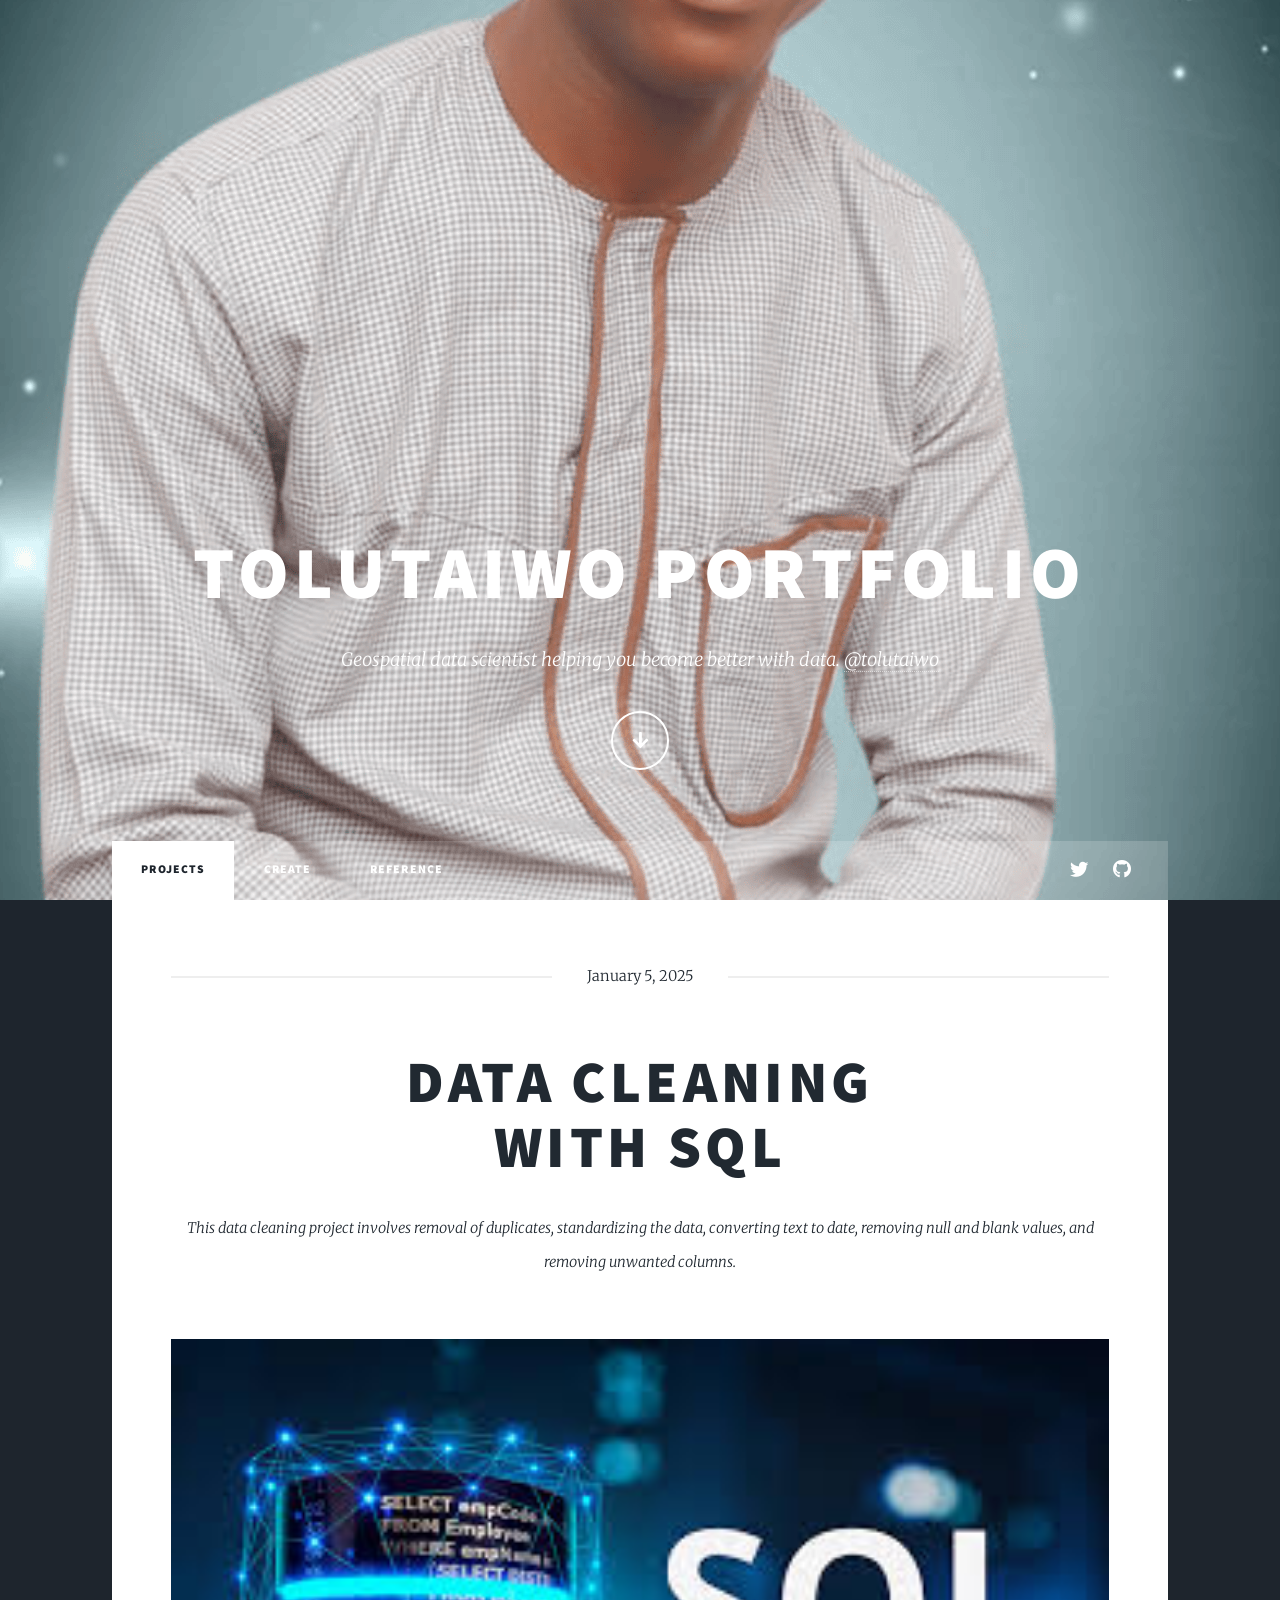
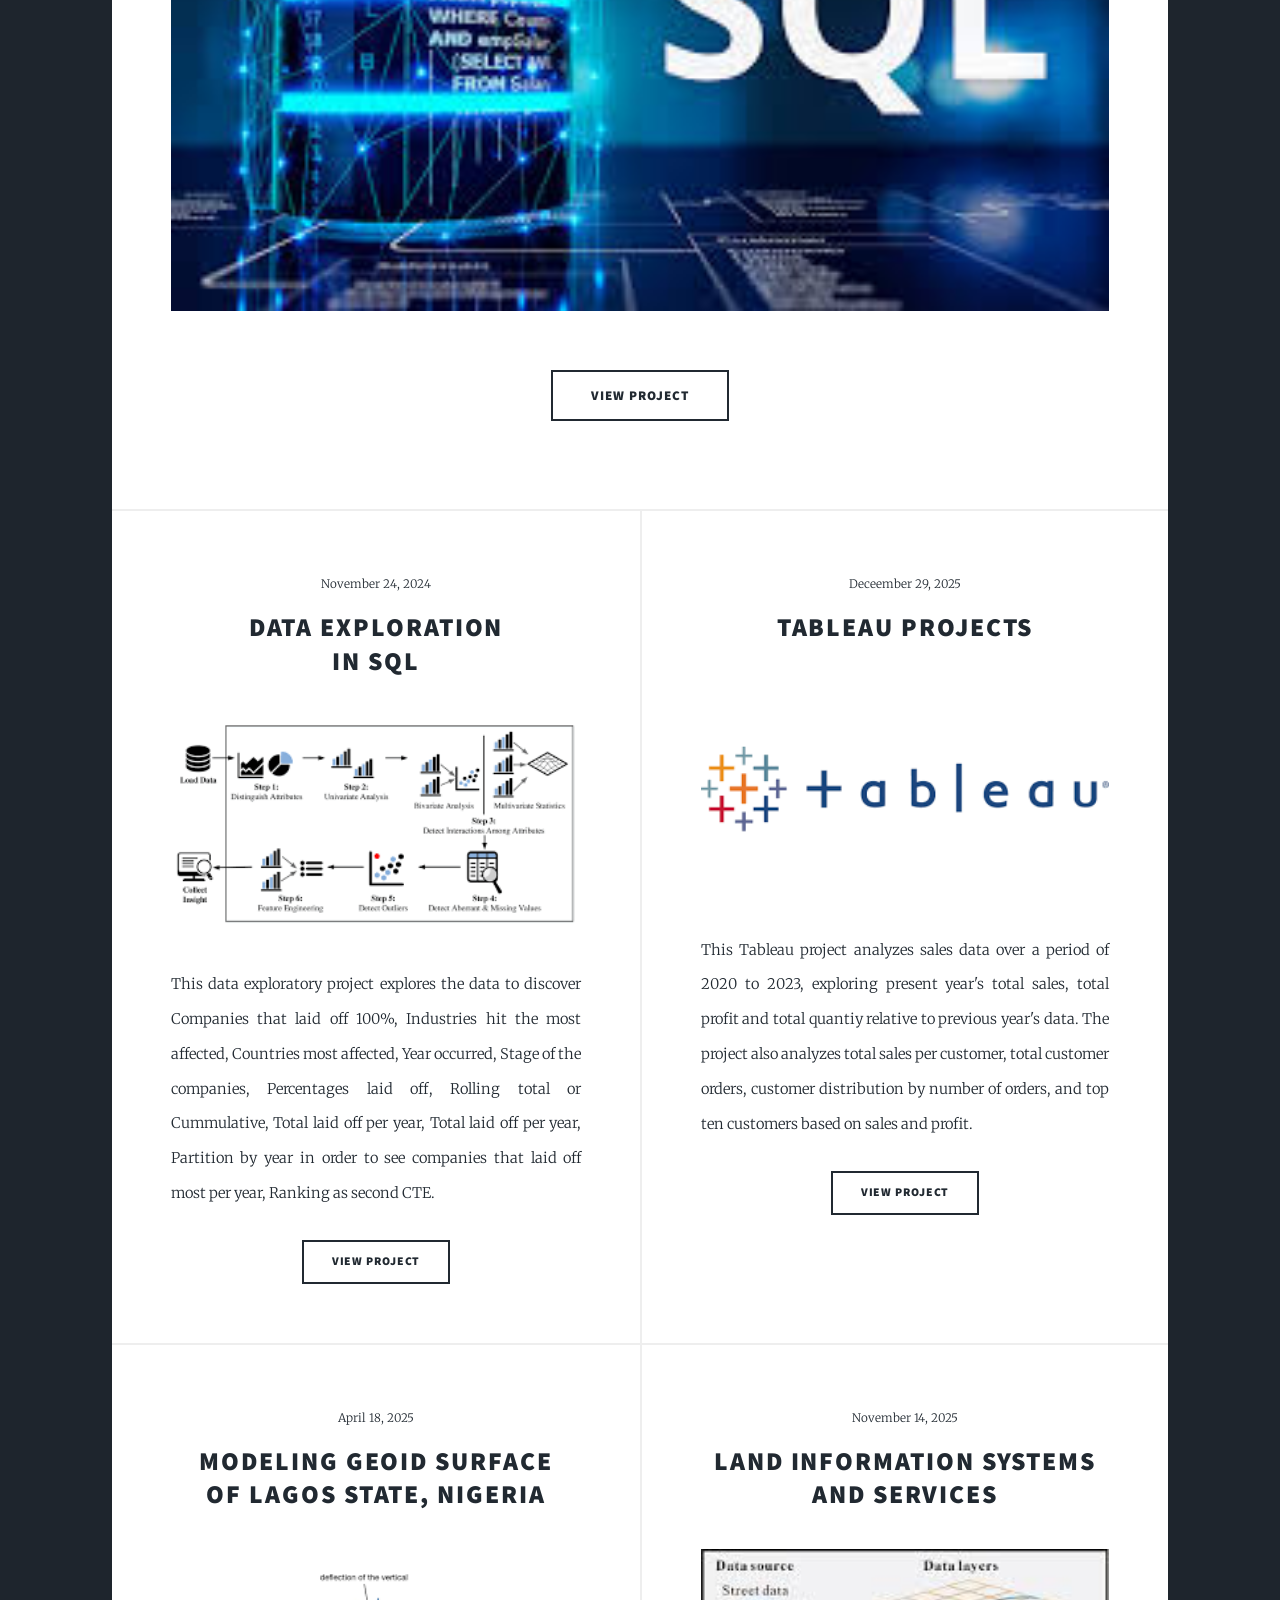
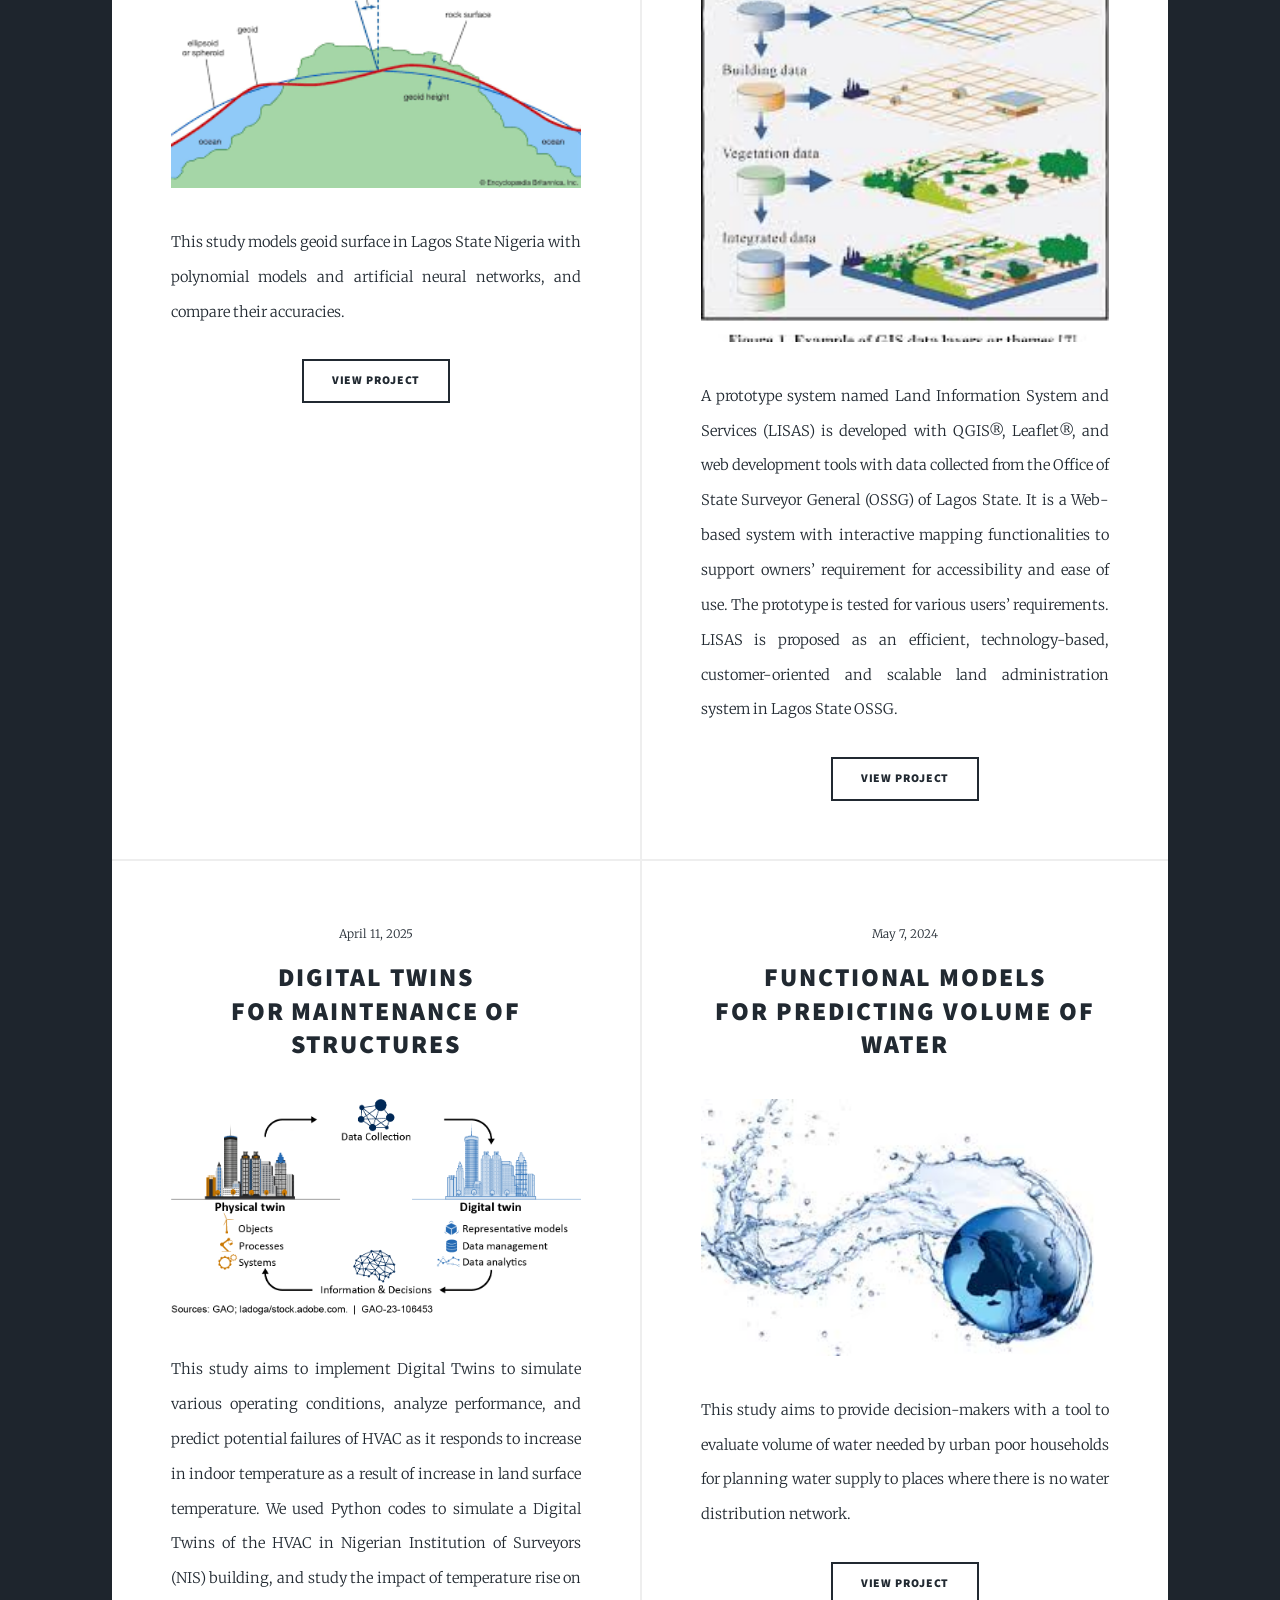
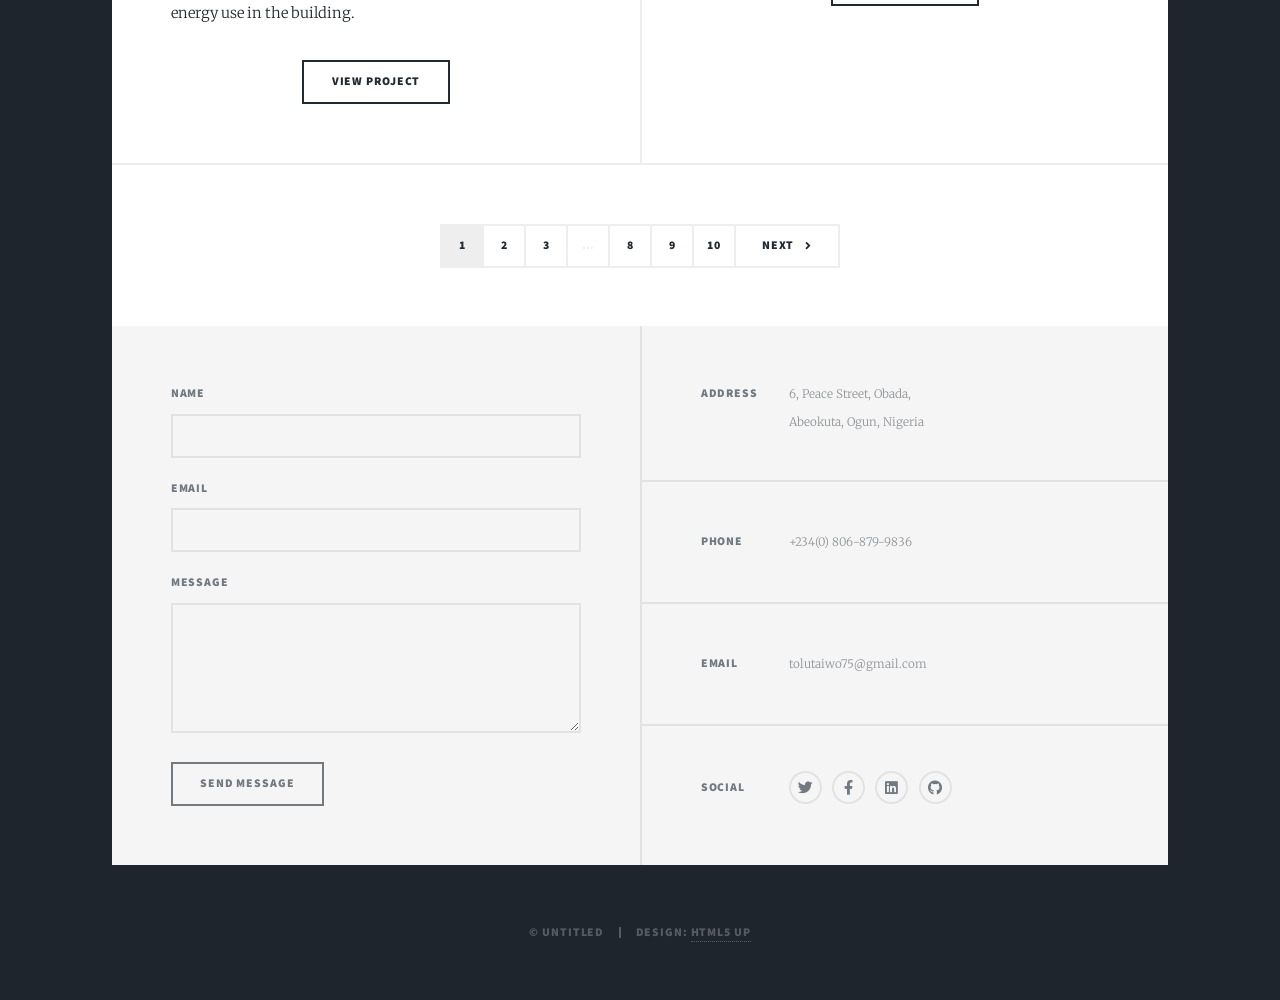
==== commit 2e100db0: "Two pages added" ====
--- a/index.html
+++ b/index.html
@@ -35,6 +35,8 @@
 					<nav id="nav">
 						<ul class="links">
 							<li class="active"><a href="index.html">Projects</a></li>
+							<li><a href="generic.html">CREATE</a></li>
+							<li><a href="elements.html">Reference</a></li>
 						</ul>
 						<ul class="icons">
 							<li><a href="https://x.com/AndrewTolu224" class="icon brands fa-twitter"><span class="label">Twitter</span></a></li>
@@ -149,28 +151,65 @@
 							</section>
 
 						<!-- Footer -->
+							<footer>
+								<div class="pagination">
+									<!--<a href="#" class="previous">Prev</a>-->
+									<a href="#" class="page active">1</a>
+									<a href="#" class="page">2</a>
+									<a href="#" class="page">3</a>
+									<span class="extra">&hellip;</span>
+									<a href="#" class="page">8</a>
+									<a href="#" class="page">9</a>
+									<a href="#" class="page">10</a>
+									<a href="#" class="next">Next</a>
+								</div>
+							</footer>
+
 					</div>
 
 				<!-- Footer -->
 					<footer id="footer">
+						<section>
+							<form method="post" action="#">
+								<div class="fields">
+									<div class="field">
+										<label for="name">Name</label>
+										<input type="text" name="name" id="name" />
+									</div>
+									<div class="field">
+										<label for="email">Email</label>
+										<input type="text" name="email" id="email" />
+									</div>
+									<div class="field">
+										<label for="message">Message</label>
+										<textarea name="message" id="message" rows="3"></textarea>
+									</div>
+								</div>
+								<ul class="actions">
+									<li><input type="submit" value="Send Message" /></li>
+								</ul>
+							</form>
+						</section>
 						<section class="split contact">
 							<section class="alt">
 								<h3>Address</h3>
-								<p>6, Peace Street, Obada<br />
-								Abeokuta, Ogun State, Nigeria</p>
+								<p>6, Peace Street, Obada,<br />
+								Abeokuta, Ogun, Nigeria</p>
 							</section>
 							<section>
 								<h3>Phone</h3>
-								<p><a href="#">+2348-679-9836</a></p>
+								<p>+234(0) 806-879-9836</a></p>
 							</section>
 							<section>
 								<h3>Email</h3>
-								<p><a href="https://mail.google.com/mail/u/0/#inbox">tolutaiwo75@gmail.com</a></p>
+								<p>tolutaiwo75@gmail.com</a></p>
 							</section>
 							<section>
 								<h3>Social</h3>
 								<ul class="icons alt">
-									<li><a href="https://x.com/AndrewTolu224" class="icon brands alt fa-twitter"><span class="label">Twitter</span></a></li>
+									<li><a href="https://x.com/home" class="icon brands alt fa-twitter"><span class="label">twitter</span></a></li>
+									<li><a href="https://web.facebook.com/andrewtolutaiwo" class="icon brands alt fa-facebook-f"><span class="label">Facebook</span></a></li>
+									<li><a href="https://www.linkedin.com/in/tolutaiwo-andrew-7515b0191/" class="icon brands alt fa-linkedin"><span class="label">Linkedin</span></a></li>
 									<li><a href="https://github.com/ANDREWOLAITANTOLUTAIWO" class="icon brands alt fa-github"><span class="label">GitHub</span></a></li>
 								</ul>
 							</section>
@@ -179,7 +218,7 @@
 
 				<!-- Copyright -->
 					<div id="copyright">
-						<ul><li>&copy; tolutaiwo</li><li>Design: <a href="https://html5up.net">HTML5 UP</a></li></ul>
+						<ul><li>&copy; Untitled</li><li>Design: <a href="https://html5up.net">HTML5 UP</a></li></ul>
 					</div>
 
 			</div>
